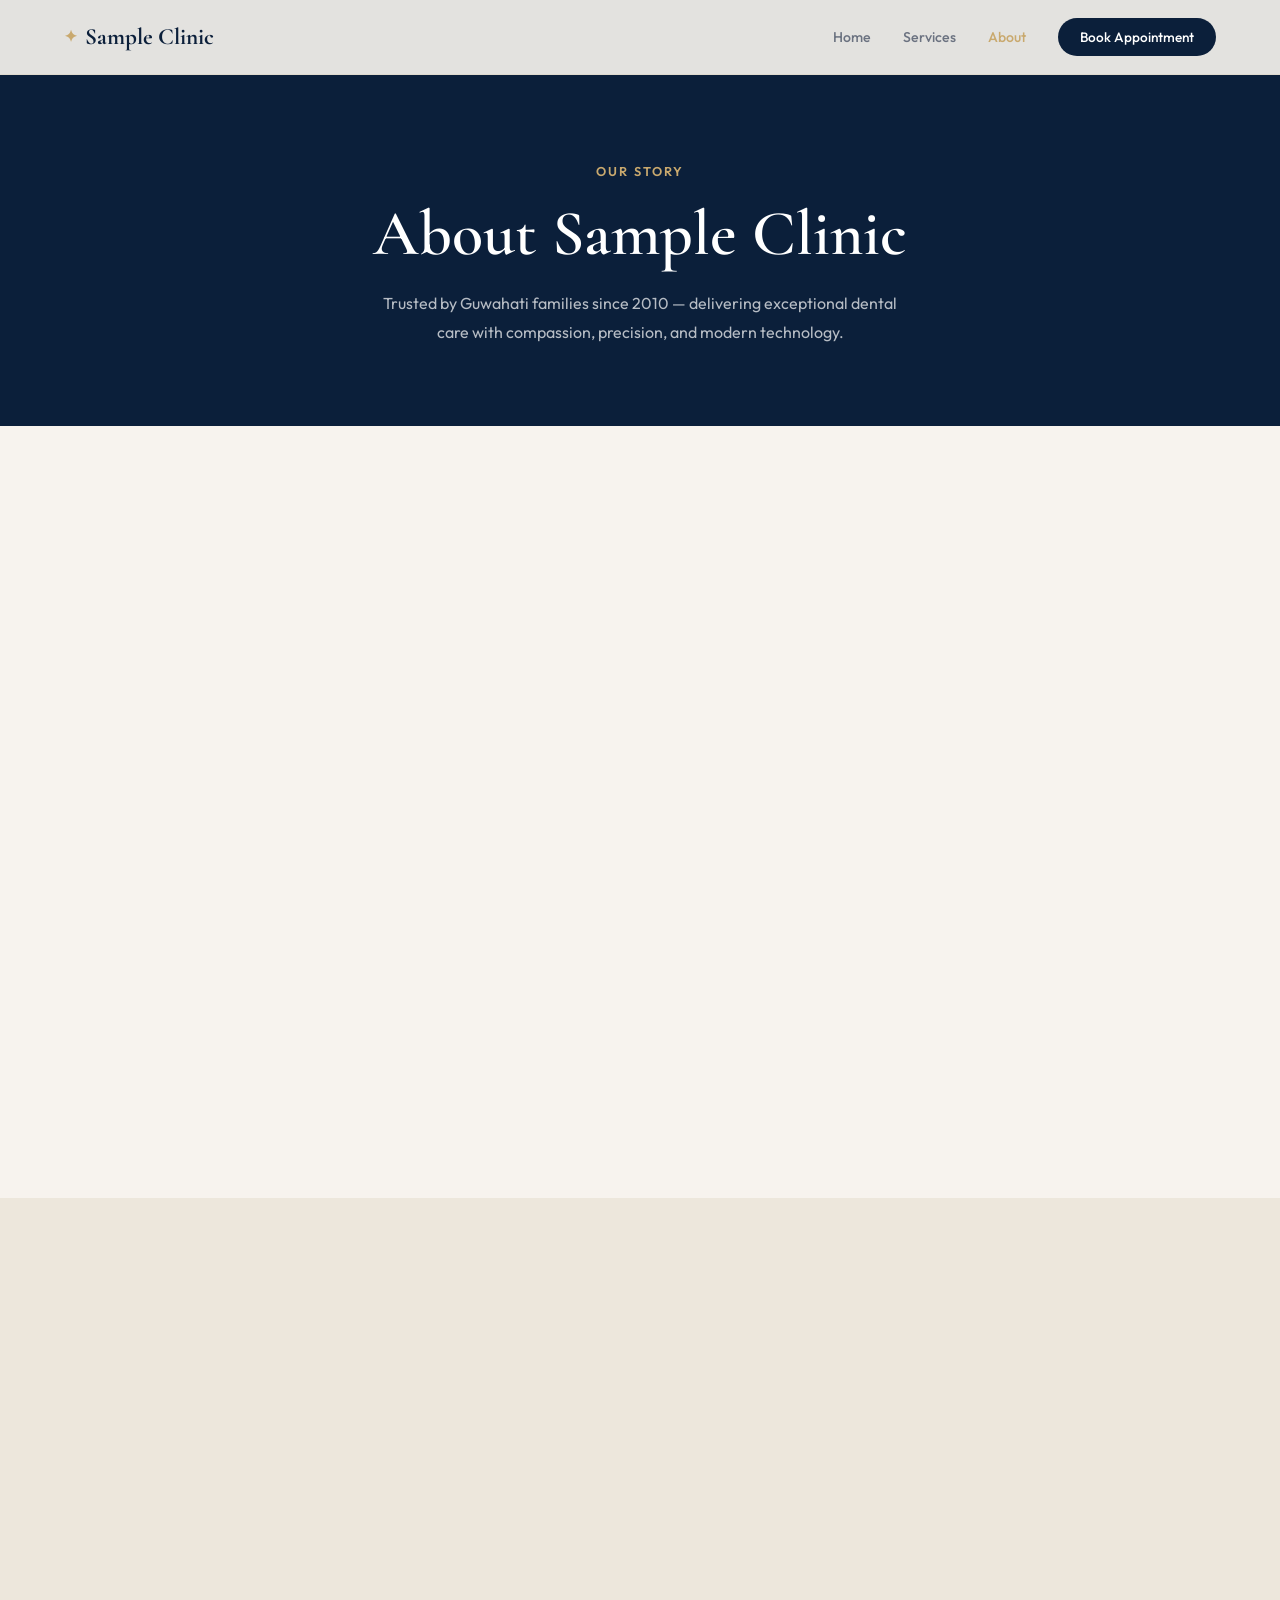
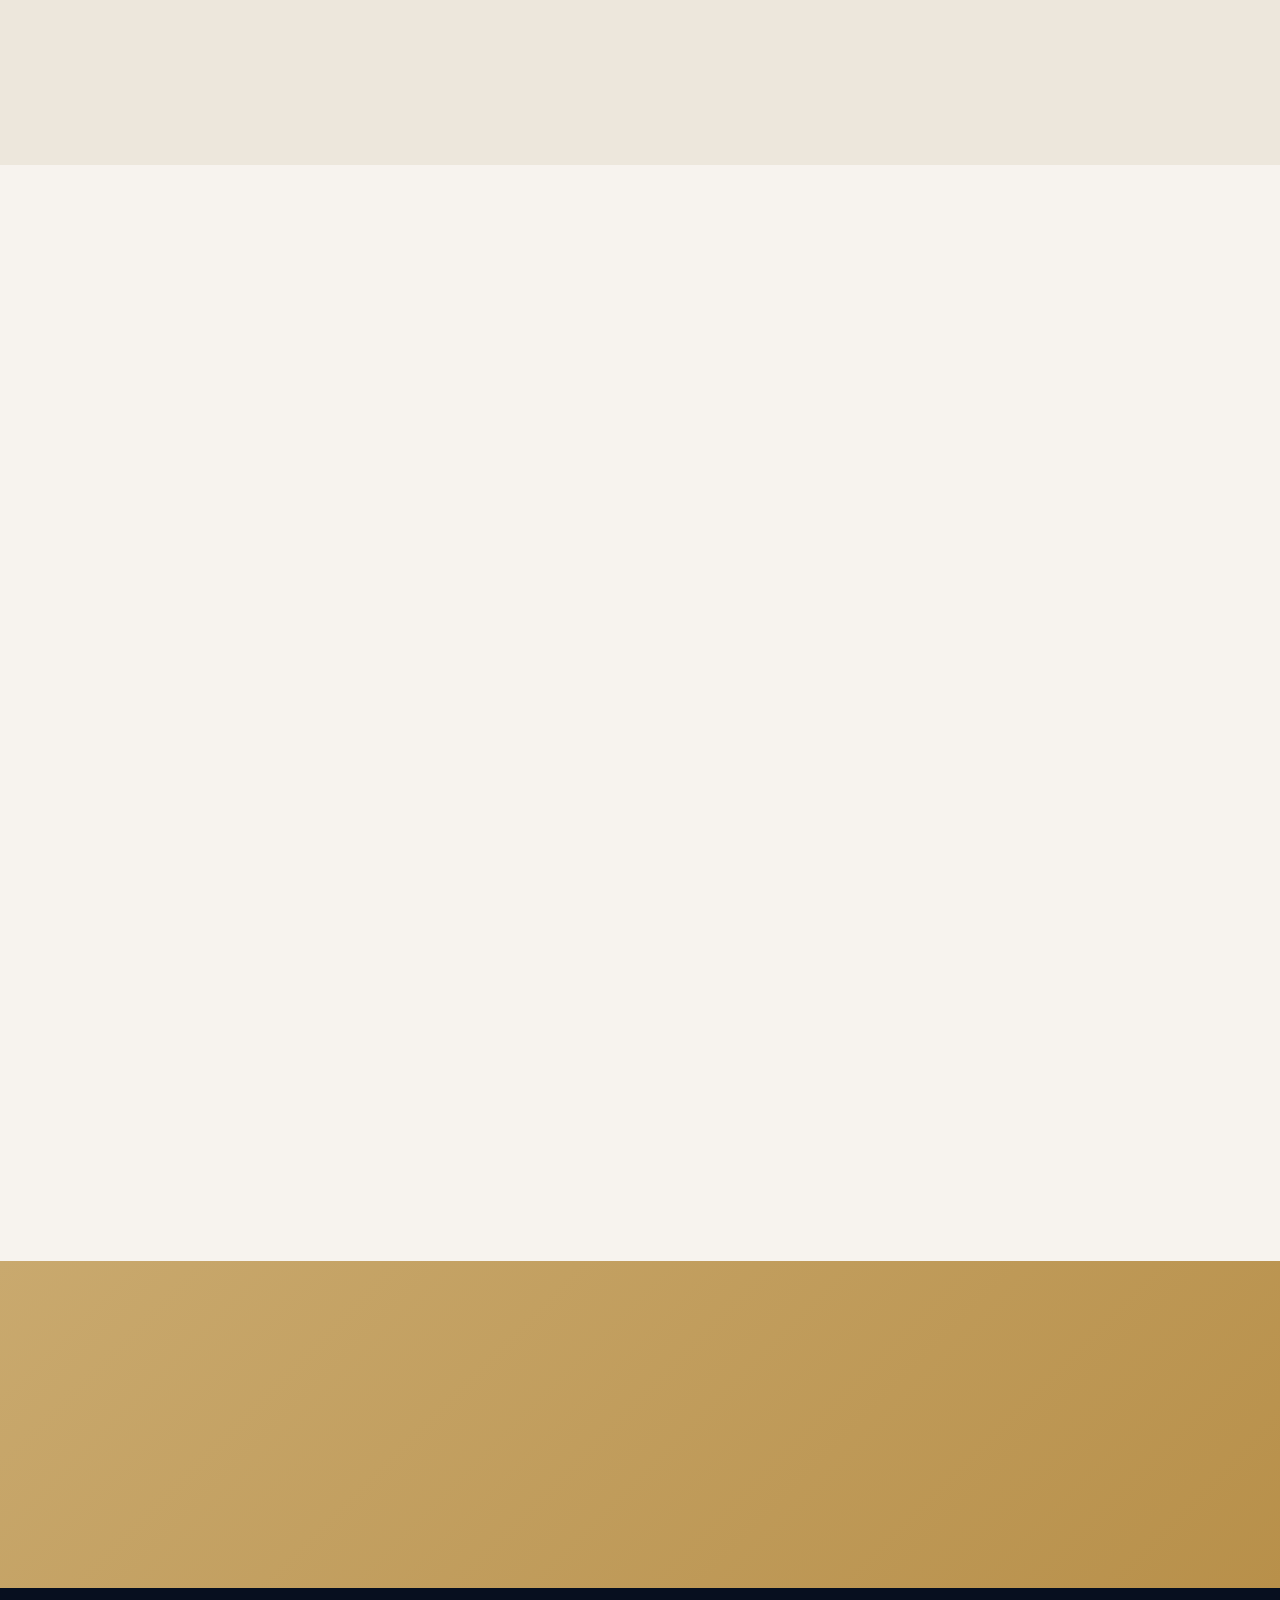
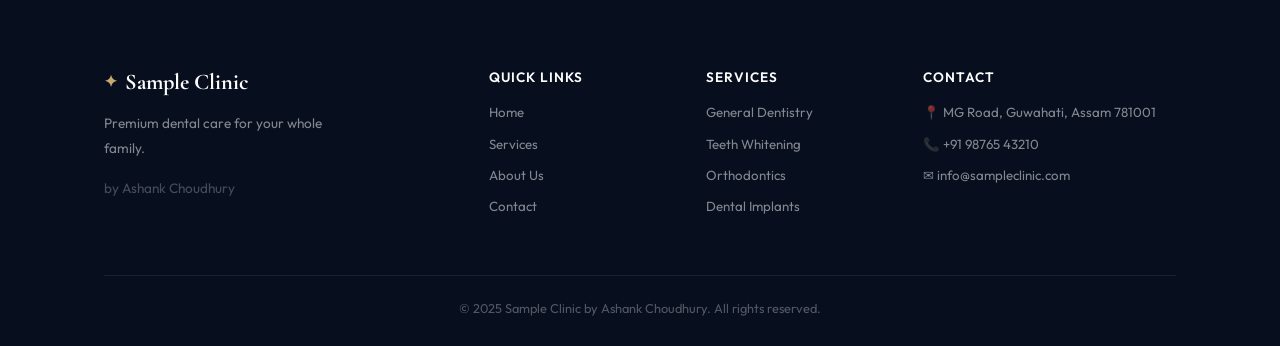
==== about.html @ ee283a8a "Add files via upload" ====
<!DOCTYPE html>
<html lang="en">
<head>
  <meta charset="UTF-8"/>
  <meta name="viewport" content="width=device-width, initial-scale=1.0"/>
  <title>About Us — Sample Clinic</title>
  <meta name="description" content="Learn about Sample Clinic — our story, our doctors, and our commitment to exceptional dental care in Guwahati."/>
  <link rel="preconnect" href="https://fonts.googleapis.com"/>
  <link href="https://fonts.googleapis.com/css2?family=Cormorant+Garamond:wght@400;500;600;700&family=Outfit:wght@300;400;500;600&display=swap" rel="stylesheet"/>
  <link rel="stylesheet" href="style.css"/>
</head>
<body>

  <nav class="nav" id="navbar">
    <a href="index.html" class="nav-logo"><span class="logo-icon">✦</span> Sample Clinic</a>
    <div class="nav-links">
      <a href="index.html">Home</a>
      <a href="services.html">Services</a>
      <a href="about.html" style="color:var(--gold)">About</a>
      <a href="contact.html" class="nav-cta">Book Appointment</a>
    </div>
    <button class="hamburger" onclick="toggleMenu()">☰</button>
  </nav>
  <div class="mobile-menu" id="mobileMenu">
    <a href="index.html">Home</a>
    <a href="services.html">Services</a>
    <a href="about.html">About</a>
    <a href="contact.html">Book Appointment</a>
  </div>

  <section class="page-header">
    <div class="container">
      <span>Our Story</span>
      <h1>About Sample Clinic</h1>
      <p>Trusted by Guwahati families since 2010 — delivering exceptional dental care with compassion, precision, and modern technology.</p>
    </div>
  </section>

  <section class="about-story">
    <div class="container">
      <div class="about-grid">
        <div class="about-text fade-in">
          <h2>A Clinic Built on<br/>Trust & Excellence</h2>
          <p>Sample Clinic was founded in 2010 by Dr. Ashank Choudhury with a clear vision — to bring world-class dental care to Guwahati in an environment that is warm, modern, and completely patient-focused.</p>
          <p>What started as a modest clinic has grown into a multispeciality dental centre with a team of 10+ specialists covering every aspect of oral health. We have treated over 500 patients and counting, from toddlers visiting for their first checkup to seniors getting full smile restorations.</p>
          <p>We believe that dentistry should never be feared. Our team goes above and beyond to ensure every patient feels heard, comfortable, and confident — from the moment they book an appointment to their post-treatment follow-up.</p>
          <a href="contact.html" class="btn-primary" style="margin-top:1.5rem;display:inline-block">Book a Visit</a>
        </div>
        <div class="about-visual fade-in">
          <div class="about-stat"><strong>500+</strong><span>Patients Treated</span></div>
          <div class="about-stat"><strong>15+</strong><span>Years in Practice</span></div>
          <div class="about-stat"><strong>10+</strong><span>Dental Specialists</span></div>
          <div class="about-stat"><strong>4.9★</strong><span>Google Rating</span></div>
        </div>
      </div>
    </div>
  </section>

  <section class="values-section">
    <div class="container">
      <div class="section-header fade-in">
        <span class="section-tag">What We Stand For</span>
        <h2>Our Core Values</h2>
      </div>
      <div class="values-grid">
        <div class="value-card fade-in">
          <span class="value-icon">❤️</span>
          <h3>Compassionate Care</h3>
          <p>Every patient is treated like family. We listen, explain, and care genuinely about your wellbeing.</p>
        </div>
        <div class="value-card fade-in">
          <span class="value-icon">🔬</span>
          <h3>Clinical Excellence</h3>
          <p>Our doctors pursue continuous education to stay at the forefront of modern dental techniques.</p>
        </div>
        <div class="value-card fade-in">
          <span class="value-icon">🛡️</span>
          <h3>Safety First</h3>
          <p>Strict sterilisation protocols and clinically approved materials for every single procedure.</p>
        </div>
        <div class="value-card fade-in">
          <span class="value-icon">💬</span>
          <h3>Transparent Communication</h3>
          <p>No hidden costs. No unnecessary procedures. Complete honesty about your treatment and pricing.</p>
        </div>
      </div>
    </div>
  </section>

  <section class="section">
    <div class="container">
      <div class="section-header fade-in">
        <span class="section-tag">Our Specialists</span>
        <h2>Meet the Doctors</h2>
        <p>A talented team of specialists dedicated to your smile and overall oral health.</p>
      </div>
      <div class="team-grid">
        <div class="team-card fade-in">
          <div class="team-avatar">AC</div>
          <h3>Dr. Ashank Choudhury</h3>
          <span class="team-role">Chief Dentist & Founder</span>
          <p>MDS Orthodontics · BDS Gold Medalist · 15 years of clinical and teaching experience. Trained at AIIMS Delhi.</p>
          <div class="team-tags"><span>Orthodontics</span><span>Cosmetic</span><span>Implants</span></div>
        </div>
        <div class="team-card fade-in">
          <div class="team-avatar">PS</div>
          <h3>Dr. Priya Sharma</h3>
          <span class="team-role">Pediatric Dental Specialist</span>
          <p>MDS Pediatric Dentistry · Child Behavior Management Expert · 10 years experience. Fellow, Indian Acad. of Pediatric Dentistry.</p>
          <div class="team-tags"><span>Pediatric</span><span>Preventive</span></div>
        </div>
        <div class="team-card fade-in">
          <div class="team-avatar">RD</div>
          <h3>Dr. Rahul Das</h3>
          <span class="team-role">Oral & Maxillofacial Surgeon</span>
          <p>MDS Oral Surgery · Implant Specialist · 12 years experience. Fellowship in Advanced Implantology, Bangkok.</p>
          <div class="team-tags"><span>Implants</span><span>Surgery</span></div>
        </div>
        <div class="team-card fade-in">
          <div class="team-avatar">MK</div>
          <h3>Dr. Meera Kalita</h3>
          <span class="team-role">Endodontist</span>
          <p>MDS Endodontics · Root Canal Specialist · 8 years experience. Expert in single-visit painless RCT.</p>
          <div class="team-tags"><span>Root Canal</span><span>Pain-free</span></div>
        </div>
      </div>
    </div>
  </section>

  <section class="cta-banner">
    <div class="container">
      <div class="cta-inner fade-in">
        <h2>Come Visit Our Clinic</h2>
        <p>Experience the Sample Clinic difference. Warm, modern, and completely focused on you.</p>
        <div style="display:flex;gap:1rem;justify-content:center;flex-wrap:wrap;margin-top:2rem">
          <a href="contact.html" class="btn-primary">Book Appointment</a>
          <a href="tel:+919876543210" class="btn-ghost-white">📞 Call Us</a>
        </div>
      </div>
    </div>
  </section>

  <footer class="footer">
    <div class="container">
      <div class="footer-grid">
        <div class="footer-brand">
          <div class="footer-logo"><span class="logo-icon">✦</span> Sample Clinic</div>
          <p>Premium dental care for your whole family.</p>
          <p style="margin-top:1rem;font-size:0.85rem;opacity:0.5">by Ashank Choudhury</p>
        </div>
        <div class="footer-col">
          <h4>Quick Links</h4>
          <a href="index.html">Home</a>
          <a href="services.html">Services</a>
          <a href="about.html">About Us</a>
          <a href="contact.html">Contact</a>
        </div>
        <div class="footer-col">
          <h4>Services</h4>
          <a href="services.html">General Dentistry</a>
          <a href="services.html">Teeth Whitening</a>
          <a href="services.html">Orthodontics</a>
          <a href="services.html">Dental Implants</a>
        </div>
        <div class="footer-col">
          <h4>Contact</h4>
          <a href="#">📍 MG Road, Guwahati, Assam 781001</a>
          <a href="tel:+919876543210">📞 +91 98765 43210</a>
          <a href="mailto:info@sampleclinic.com">✉ info@sampleclinic.com</a>
        </div>
      </div>
      <div class="footer-bottom">
        <p>© 2025 Sample Clinic by Ashank Choudhury. All rights reserved.</p>
      </div>
    </div>
  </footer>

  <script src="main.js"></script>
</body>
</html>
---- style.css ----
/* ============================================
   SAMPLE CLINIC — Premium Dental Website
   Design: Luxury Medical Aesthetic
   Font: Cormorant Garamond + Outfit
============================================ */

:root {
  --navy: #0B1F3A;
  --navy-light: #152d52;
  --cream: #F7F3EE;
  --cream-dark: #EDE7DC;
  --gold: #C9A96E;
  --gold-light: #DFC08A;
  --text: #1a1a2e;
  --text-muted: #6b7280;
  --white: #ffffff;
  --radius: 16px;
  --shadow: 0 8px 40px rgba(11,31,58,0.12);
  --shadow-hover: 0 20px 60px rgba(11,31,58,0.2);
}

*, *::before, *::after { margin: 0; padding: 0; box-sizing: border-box; }

html { scroll-behavior: smooth; }

body {
  font-family: 'Outfit', sans-serif;
  background: var(--cream);
  color: var(--text);
  overflow-x: hidden;
}

h1, h2, h3 {
  font-family: 'Cormorant Garamond', serif;
  font-weight: 600;
  line-height: 1.2;
}

a { text-decoration: none; color: inherit; }

.container { max-width: 1120px; margin: 0 auto; padding: 0 24px; }

/* ── BUTTONS ── */
.btn-primary {
  display: inline-block;
  background: var(--navy);
  color: var(--white);
  padding: 14px 30px;
  border-radius: 50px;
  font-family: 'Outfit', sans-serif;
  font-size: 0.9rem;
  font-weight: 500;
  letter-spacing: 0.3px;
  transition: all 0.3s ease;
  border: 2px solid var(--navy);
}
.btn-primary:hover {
  background: var(--gold);
  border-color: var(--gold);
  color: var(--navy);
  transform: translateY(-2px);
  box-shadow: 0 8px 24px rgba(201,169,110,0.4);
}

.btn-ghost {
  display: inline-block;
  background: transparent;
  color: var(--navy);
  padding: 14px 30px;
  border-radius: 50px;
  font-size: 0.9rem;
  font-weight: 500;
  border: 2px solid var(--navy);
  transition: all 0.3s ease;
}
.btn-ghost:hover {
  background: var(--navy);
  color: var(--white);
}

.btn-ghost-white {
  display: inline-block;
  background: transparent;
  color: var(--white);
  padding: 14px 30px;
  border-radius: 50px;
  font-size: 0.9rem;
  font-weight: 500;
  border: 2px solid rgba(255,255,255,0.5);
  transition: all 0.3s ease;
}
.btn-ghost-white:hover {
  background: rgba(255,255,255,0.15);
  border-color: var(--white);
}

/* ── NAVBAR ── */
.nav {
  position: fixed; top: 0; left: 0; right: 0; z-index: 1000;
  display: flex; align-items: center; justify-content: space-between;
  padding: 18px 5%;
  background: rgba(247,243,238,0.92);
  backdrop-filter: blur(16px);
  border-bottom: 1px solid rgba(201,169,110,0.15);
  transition: all 0.3s ease;
}
.nav.scrolled {
  padding: 14px 5%;
  box-shadow: 0 4px 30px rgba(11,31,58,0.1);
}
.nav-logo {
  font-family: 'Cormorant Garamond', serif;
  font-size: 1.45rem;
  font-weight: 700;
  color: var(--navy);
  display: flex; align-items: center; gap: 8px;
}
.logo-icon { color: var(--gold); font-size: 1rem; }
.nav-links { display: flex; align-items: center; gap: 32px; }
.nav-links a {
  font-size: 0.88rem; font-weight: 500; color: var(--text-muted);
  transition: color 0.2s;
}
.nav-links a:hover { color: var(--navy); }
.nav-cta {
  background: var(--navy) !important;
  color: var(--white) !important;
  padding: 10px 22px;
  border-radius: 50px;
  font-size: 0.85rem !important;
  font-weight: 500;
  transition: all 0.3s ease !important;
}
.nav-cta:hover {
  background: var(--gold) !important;
  color: var(--navy) !important;
  transform: translateY(-1px);
}
.hamburger {
  display: none; background: none; border: none;
  font-size: 1.4rem; cursor: pointer; color: var(--navy);
}
.mobile-menu {
  display: none; flex-direction: column;
  position: fixed; top: 70px; left: 0; right: 0;
  background: var(--cream); z-index: 999;
  padding: 1.5rem 2rem;
  border-bottom: 1px solid var(--cream-dark);
  box-shadow: 0 8px 20px rgba(0,0,0,0.1);
}
.mobile-menu a {
  padding: 12px 0;
  font-size: 1rem; font-weight: 500;
  border-bottom: 1px solid var(--cream-dark);
  color: var(--navy);
}

/* ── HERO ── */
.hero {
  min-height: 100vh;
  display: grid; grid-template-columns: 1fr 1fr;
  align-items: center; gap: 3rem;
  padding: 120px 5% 80px;
  background: var(--cream);
  position: relative; overflow: hidden;
}
.hero::before {
  content: '';
  position: absolute; top: -200px; right: -200px;
  width: 700px; height: 700px;
  background: radial-gradient(circle, rgba(201,169,110,0.12) 0%, transparent 70%);
  pointer-events: none;
}
.hero-tag {
  display: inline-flex; align-items: center; gap: 6px;
  font-size: 0.8rem; font-weight: 600; letter-spacing: 1.5px;
  text-transform: uppercase; color: var(--gold);
  background: rgba(201,169,110,0.12);
  padding: 6px 14px; border-radius: 20px;
  margin-bottom: 1.5rem;
}
.hero h1 {
  font-size: clamp(3rem, 5.5vw, 5rem);
  color: var(--navy); margin-bottom: 1.5rem;
  line-height: 1.1;
}
.hero h1 em { font-style: italic; color: var(--gold); }
.hero p {
  font-size: 1.05rem; color: var(--text-muted);
  line-height: 1.8; max-width: 480px; margin-bottom: 2.5rem;
}
.hero-btns { display: flex; gap: 1rem; flex-wrap: wrap; margin-bottom: 3rem; }
.hero-stats { display: flex; align-items: center; gap: 2rem; }
.stat strong { display: block; font-family: 'Cormorant Garamond', serif; font-size: 1.8rem; color: var(--navy); font-weight: 700; }
.stat span { font-size: 0.78rem; color: var(--text-muted); font-weight: 400; }
.stat-divider { width: 1px; height: 36px; background: var(--cream-dark); }
.hero-visual {
  position: relative; height: 520px;
  display: flex; align-items: center; justify-content: center;
}
.hero-blob {
  width: 420px; height: 420px;
  background: linear-gradient(135deg, var(--navy) 0%, var(--navy-light) 100%);
  border-radius: 60% 40% 70% 30% / 40% 60% 30% 70%;
  animation: blobMove 8s ease-in-out infinite;
}
@keyframes blobMove {
  0%, 100% { border-radius: 60% 40% 70% 30% / 40% 60% 30% 70%; }
  50% { border-radius: 30% 70% 40% 60% / 60% 30% 70% 40%; }
}
.hero-card {
  position: absolute; background: var(--white);
  padding: 16px 20px; border-radius: 14px;
  box-shadow: var(--shadow);
  display: flex; align-items: center; gap: 12px;
  animation: float 3s ease-in-out infinite;
}
.hero-card p { font-size: 0.88rem; font-weight: 600; color: var(--navy); }
.hero-card small { font-size: 0.75rem; color: var(--text-muted); display: block; }
.hero-card-1 { top: 60px; left: -20px; animation-delay: 0s; }
.hero-card-2 { bottom: 100px; left: 10px; animation-delay: 1s; }
.hero-card-3 { top: 40%; right: -10px; animation-delay: 2s; }
.card-icon { font-size: 1.5rem; }
@keyframes float {
  0%, 100% { transform: translateY(0); }
  50% { transform: translateY(-8px); }
}

/* ── MARQUEE ── */
.marquee-strip {
  background: var(--navy); color: var(--white);
  padding: 16px 0; overflow: hidden;
}
.marquee-inner {
  display: flex; gap: 40px; width: max-content;
  animation: marquee 20s linear infinite;
  font-size: 0.85rem; font-weight: 400; letter-spacing: 0.5px;
}
.marquee-inner span:not([style]) { white-space: nowrap; }
.marquee-inner span[style] { color: var(--gold); }
@keyframes marquee { from { transform: translateX(0); } to { transform: translateX(-50%); } }

/* ── SECTION COMMONS ── */
.section { padding: 100px 0; }
.section-header { text-align: center; margin-bottom: 60px; }
.section-tag {
  display: inline-block;
  font-size: 0.75rem; font-weight: 600; letter-spacing: 2px;
  text-transform: uppercase; color: var(--gold);
  background: rgba(201,169,110,0.12);
  padding: 6px 14px; border-radius: 20px;
  margin-bottom: 1rem;
}
.section-header h2 { font-size: clamp(2rem, 3.5vw, 3rem); color: var(--navy); margin-bottom: 1rem; }
.section-header p { color: var(--text-muted); font-size: 1rem; max-width: 500px; margin: 0 auto; line-height: 1.7; }

/* ── SERVICES ── */
.services-grid {
  display: grid; grid-template-columns: repeat(auto-fit, minmax(300px, 1fr));
  gap: 24px;
}
.service-card {
  background: var(--white); border-radius: var(--radius);
  padding: 32px; position: relative; overflow: hidden;
  border: 1px solid rgba(201,169,110,0.15);
  transition: all 0.35s ease;
}
.service-card:hover {
  transform: translateY(-6px);
  box-shadow: var(--shadow-hover);
  border-color: var(--gold);
}
.service-num {
  font-family: 'Cormorant Garamond', serif;
  font-size: 3.5rem; font-weight: 700;
  color: rgba(11,31,58,0.06); position: absolute; top: 16px; right: 20px;
  line-height: 1;
}
.service-icon { font-size: 2rem; margin-bottom: 14px; }
.service-card h3 {
  font-family: 'Cormorant Garamond', serif;
  font-size: 1.4rem; color: var(--navy); margin-bottom: 10px;
}
.service-card p { color: var(--text-muted); font-size: 0.9rem; line-height: 1.75; margin-bottom: 16px; }
.service-link { font-size: 0.85rem; font-weight: 600; color: var(--gold); transition: gap 0.2s; }
.service-link:hover { color: var(--navy); }
.services-cta { text-align: center; margin-top: 48px; }

/* ── WHY US ── */
.why-section { background: var(--navy); padding: 100px 0; }
.why-grid { display: grid; grid-template-columns: 1fr 1fr; gap: 80px; align-items: center; }
.why-text .section-tag { background: rgba(201,169,110,0.2); color: var(--gold); }
.why-text h2 { color: var(--white); margin: 1rem 0; font-size: clamp(2rem, 3.5vw, 3rem); }
.why-text p { color: rgba(255,255,255,0.7); line-height: 1.8; font-size: 0.95rem; }
.why-list { list-style: none; margin-top: 1.5rem; display: flex; flex-direction: column; gap: 12px; }
.why-list li { color: rgba(255,255,255,0.85); font-size: 0.9rem; display: flex; align-items: center; gap: 10px; }
.why-list li span { color: var(--gold); font-size: 0.7rem; }
.why-cards { display: grid; grid-template-columns: 1fr 1fr; gap: 16px; }
.why-card {
  background: rgba(255,255,255,0.06); border-radius: var(--radius);
  padding: 28px; border: 1px solid rgba(255,255,255,0.1);
}
.why-card-accent { background: rgba(201,169,110,0.15); border-color: rgba(201,169,110,0.3); }
.why-card strong {
  display: block; font-family: 'Cormorant Garamond', serif;
  font-size: 2.5rem; color: var(--gold); margin-bottom: 6px;
}
.why-card p { color: rgba(255,255,255,0.7); font-size: 0.85rem; line-height: 1.6; }

/* ── TEAM ── */
.team-grid { display: grid; grid-template-columns: repeat(auto-fit, minmax(280px, 1fr)); gap: 24px; }
.team-card {
  background: var(--white); border-radius: var(--radius);
  padding: 36px 28px; text-align: center;
  border: 1px solid rgba(201,169,110,0.15);
  transition: all 0.3s ease;
}
.team-card:hover { transform: translateY(-4px); box-shadow: var(--shadow); border-color: var(--gold); }
.team-avatar {
  width: 72px; height: 72px; border-radius: 50%;
  background: linear-gradient(135deg, var(--navy), var(--navy-light));
  color: var(--white); font-size: 1.2rem; font-weight: 700;
  display: flex; align-items: center; justify-content: center;
  margin: 0 auto 16px;
}
.team-card h3 { font-size: 1.25rem; color: var(--navy); margin-bottom: 4px; }
.team-role { font-size: 0.8rem; color: var(--gold); font-weight: 600; text-transform: uppercase; letter-spacing: 0.8px; display: block; margin-bottom: 10px; }
.team-card p { font-size: 0.85rem; color: var(--text-muted); line-height: 1.7; margin-bottom: 14px; }
.team-tags { display: flex; gap: 6px; justify-content: center; flex-wrap: wrap; }
.team-tags span {
  font-size: 0.75rem; padding: 4px 12px; border-radius: 20px;
  background: rgba(201,169,110,0.12); color: var(--gold); font-weight: 500;
}

/* ── TESTIMONIALS ── */
.testi-section { background: var(--navy); padding: 100px 0; }
.testi-grid { display: grid; grid-template-columns: repeat(auto-fit, minmax(280px, 1fr)); gap: 24px; }
.testi-card {
  background: rgba(255,255,255,0.07); border-radius: var(--radius);
  padding: 32px; border: 1px solid rgba(255,255,255,0.1);
  transition: all 0.3s ease;
}
.testi-card:hover { background: rgba(255,255,255,0.1); transform: translateY(-4px); }
.stars { color: var(--gold); font-size: 1rem; margin-bottom: 16px; letter-spacing: 2px; }
.testi-card p { color: rgba(255,255,255,0.8); font-size: 0.9rem; line-height: 1.8; margin-bottom: 20px; font-style: italic; }
.testi-author { display: flex; align-items: center; gap: 12px; }
.testi-avatar {
  width: 40px; height: 40px; border-radius: 50%;
  background: rgba(201,169,110,0.3); color: var(--gold);
  font-size: 0.8rem; font-weight: 700;
  display: flex; align-items: center; justify-content: center;
}
.testi-author strong { display: block; color: var(--white); font-size: 0.9rem; }
.testi-author small { color: rgba(255,255,255,0.5); font-size: 0.78rem; }

/* ── FAQ ── */
.faq-list { max-width: 720px; margin: 0 auto; display: flex; flex-direction: column; gap: 12px; }
.faq-item { border-radius: 12px; overflow: hidden; border: 1px solid rgba(201,169,110,0.2); }
.faq-q {
  width: 100%; background: var(--white); padding: 20px 24px;
  font-family: 'Outfit', sans-serif; font-size: 0.95rem; font-weight: 500;
  color: var(--navy); text-align: left; cursor: pointer; border: none;
  display: flex; justify-content: space-between; align-items: center;
  transition: background 0.2s;
}
.faq-q:hover { background: #fdfaf6; }
.faq-q.open { background: var(--navy); color: var(--white); }
.faq-arrow { font-size: 1.2rem; font-weight: 300; transition: transform 0.3s; }
.faq-q.open .faq-arrow { transform: rotate(45deg); }
.faq-a {
  background: #fdfaf6; padding: 0 24px;
  max-height: 0; overflow: hidden; transition: all 0.35s ease;
  font-size: 0.88rem; color: var(--text-muted); line-height: 1.8;
}
.faq-a.open { max-height: 200px; padding: 18px 24px; }

/* ── CTA BANNER ── */
.cta-banner {
  background: linear-gradient(135deg, var(--gold) 0%, #b8904a 100%);
  padding: 80px 0;
}
.cta-inner { text-align: center; }
.cta-inner h2 { font-size: clamp(2rem, 3.5vw, 2.8rem); color: var(--navy); margin-bottom: 0.75rem; }
.cta-inner p { color: rgba(11,31,58,0.7); font-size: 1rem; }

/* ── FOOTER ── */
.footer { background: #070f1f; padding: 80px 0 30px; }
.footer-grid { display: grid; grid-template-columns: 2fr 1fr 1fr 1.5fr; gap: 48px; margin-bottom: 48px; }
.footer-logo {
  font-family: 'Cormorant Garamond', serif;
  font-size: 1.4rem; font-weight: 700; color: var(--white);
  display: flex; align-items: center; gap: 8px; margin-bottom: 16px;
}
.footer-brand p { color: rgba(255,255,255,0.5); font-size: 0.85rem; line-height: 1.8; max-width: 260px; }
.footer-col h4 { color: var(--white); font-size: 0.85rem; font-weight: 600; margin-bottom: 16px; letter-spacing: 1px; text-transform: uppercase; }
.footer-col a { display: block; color: rgba(255,255,255,0.5); font-size: 0.83rem; margin-bottom: 10px; transition: color 0.2s; line-height: 1.6; }
.footer-col a:hover { color: var(--gold); }
.footer-bottom {
  border-top: 1px solid rgba(255,255,255,0.08);
  padding-top: 24px; text-align: center;
  color: rgba(255,255,255,0.3); font-size: 0.8rem;
}

/* ── PAGE HEADER (inner pages) ── */
.page-header {
  background: var(--navy); padding: 160px 0 80px;
  text-align: center;
}
.page-header span { color: var(--gold); font-size: 0.8rem; letter-spacing: 2px; text-transform: uppercase; font-weight: 600; }
.page-header h1 { color: var(--white); font-size: clamp(2.5rem, 5vw, 4rem); margin: 1rem 0; }
.page-header p { color: rgba(255,255,255,0.7); max-width: 540px; margin: 0 auto; font-size: 1rem; line-height: 1.8; }

/* ── CONTACT FORM ── */
.contact-section { padding: 100px 0; background: var(--cream); }
.contact-grid { display: grid; grid-template-columns: 1fr 1.2fr; gap: 60px; align-items: start; }
.contact-info h2 { font-size: 2.5rem; color: var(--navy); margin-bottom: 1rem; }
.contact-info p { color: var(--text-muted); line-height: 1.8; margin-bottom: 2rem; }
.contact-detail { display: flex; align-items: flex-start; gap: 14px; margin-bottom: 20px; }
.contact-icon { font-size: 1.2rem; margin-top: 2px; }
.contact-detail h4 { font-size: 0.85rem; font-weight: 600; color: var(--navy); margin-bottom: 2px; }
.contact-detail p { color: var(--text-muted); font-size: 0.85rem; margin: 0; }
.form-card {
  background: var(--white); border-radius: 20px;
  padding: 40px; box-shadow: var(--shadow);
  border: 1px solid rgba(201,169,110,0.15);
}
.form-card h3 { font-size: 1.8rem; color: var(--navy); margin-bottom: 6px; }
.form-card > p { color: var(--text-muted); font-size: 0.88rem; margin-bottom: 28px; }
.form-row { display: grid; grid-template-columns: 1fr 1fr; gap: 16px; }
.form-group { margin-bottom: 16px; }
.form-group label { display: block; font-size: 0.8rem; font-weight: 600; color: var(--navy); margin-bottom: 6px; letter-spacing: 0.3px; }
.form-group input, .form-group select, .form-group textarea {
  width: 100%; padding: 12px 16px;
  border: 1.5px solid #e5e5e5; border-radius: 10px;
  font-family: 'Outfit', sans-serif; font-size: 0.9rem;
  color: var(--text); background: var(--cream);
  transition: border-color 0.2s;
  -webkit-appearance: none;
}
.form-group input:focus, .form-group select:focus, .form-group textarea:focus {
  outline: none; border-color: var(--gold);
  background: var(--white);
}
.form-group textarea { height: 110px; resize: vertical; }
.form-submit {
  width: 100%; padding: 15px;
  background: var(--navy); color: var(--white);
  border: none; border-radius: 50px; cursor: pointer;
  font-family: 'Outfit', sans-serif; font-size: 0.95rem; font-weight: 600;
  transition: all 0.3s ease; margin-top: 8px;
}
.form-submit:hover { background: var(--gold); color: var(--navy); transform: translateY(-2px); }

/* ── SERVICES PAGE ── */
.services-page { padding: 80px 0; }
.services-page-grid { display: grid; grid-template-columns: repeat(auto-fit, minmax(320px, 1fr)); gap: 28px; }
.service-page-card {
  background: var(--white); border-radius: var(--radius);
  padding: 36px; border: 1px solid rgba(201,169,110,0.15);
  transition: all 0.3s ease;
}
.service-page-card:hover { transform: translateY(-4px); box-shadow: var(--shadow); border-color: var(--gold); }
.service-page-icon { font-size: 2.5rem; margin-bottom: 16px; display: block; }
.service-page-card h3 { font-size: 1.5rem; color: var(--navy); margin-bottom: 12px; }
.service-page-card p { color: var(--text-muted); font-size: 0.88rem; line-height: 1.8; margin-bottom: 16px; }
.service-page-card ul { list-style: none; display: flex; flex-direction: column; gap: 6px; }
.service-page-card ul li { font-size: 0.83rem; color: var(--text-muted); display: flex; align-items: center; gap: 8px; }
.service-page-card ul li::before { content: '✦'; color: var(--gold); font-size: 0.6rem; }

/* ── ABOUT PAGE ── */
.about-story { padding: 100px 0; }
.about-grid { display: grid; grid-template-columns: 1fr 1fr; gap: 80px; align-items: center; }
.about-text h2 { font-size: 2.8rem; color: var(--navy); margin-bottom: 1.5rem; }
.about-text p { color: var(--text-muted); line-height: 1.9; font-size: 0.95rem; margin-bottom: 1rem; }
.about-visual {
  background: linear-gradient(135deg, var(--navy), var(--navy-light));
  border-radius: 24px; padding: 48px;
  display: grid; grid-template-columns: 1fr 1fr; gap: 20px;
}
.about-stat { text-align: center; }
.about-stat strong { display: block; font-family: 'Cormorant Garamond', serif; font-size: 2.8rem; color: var(--gold); }
.about-stat span { font-size: 0.8rem; color: rgba(255,255,255,0.6); }
.values-section { padding: 80px 0; background: var(--cream-dark); }
.values-grid { display: grid; grid-template-columns: repeat(auto-fit, minmax(220px, 1fr)); gap: 20px; }
.value-card {
  background: var(--white); border-radius: var(--radius);
  padding: 28px; text-align: center;
  border: 1px solid rgba(201,169,110,0.15);
  transition: all 0.3s;
}
.value-card:hover { transform: translateY(-4px); box-shadow: var(--shadow); }
.value-icon { font-size: 2rem; margin-bottom: 12px; display: block; }
.value-card h3 { font-size: 1.1rem; color: var(--navy); margin-bottom: 8px; }
.value-card p { font-size: 0.83rem; color: var(--text-muted); line-height: 1.7; }

/* ── ANIMATIONS ── */
.fade-in { opacity: 0; transform: translateY(24px); transition: opacity 0.6s ease, transform 0.6s ease; }
.fade-in.visible { opacity: 1; transform: translateY(0); }

/* ── RESPONSIVE ── */
@media (max-width: 900px) {
  .hero { grid-template-columns: 1fr; min-height: auto; padding: 100px 5% 60px; }
  .hero-visual { display: none; }
  .why-grid { grid-template-columns: 1fr; gap: 40px; }
  .contact-grid { grid-template-columns: 1fr; }
  .about-grid { grid-template-columns: 1fr; gap: 40px; }
  .footer-grid { grid-template-columns: 1fr 1fr; }
}
@media (max-width: 640px) {
  .nav-links { display: none; }
  .hamburger { display: block; }
  .hero-stats { flex-direction: column; align-items: flex-start; gap: 1rem; }
  .stat-divider { width: 36px; height: 1px; }
  .form-row { grid-template-columns: 1fr; }
  .footer-grid { grid-template-columns: 1fr; }
  .why-cards { grid-template-columns: 1fr 1fr; }
}
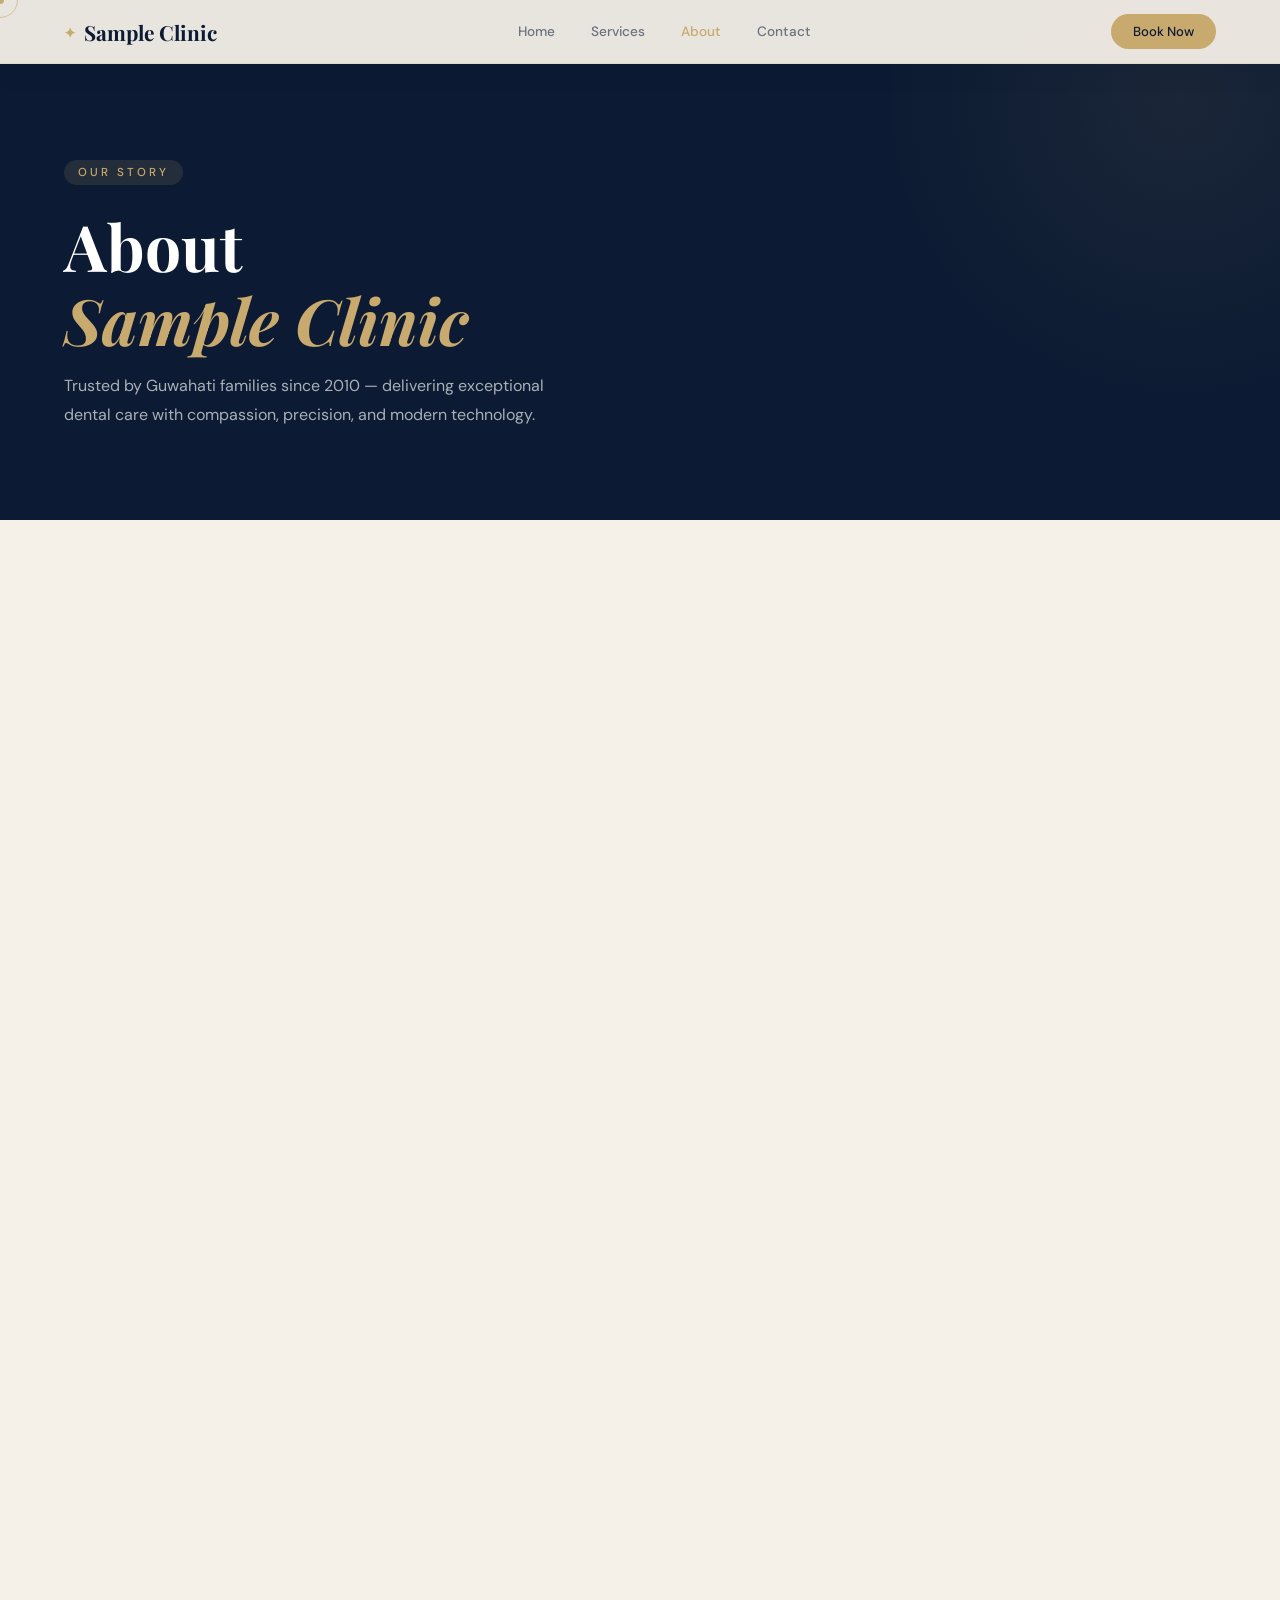
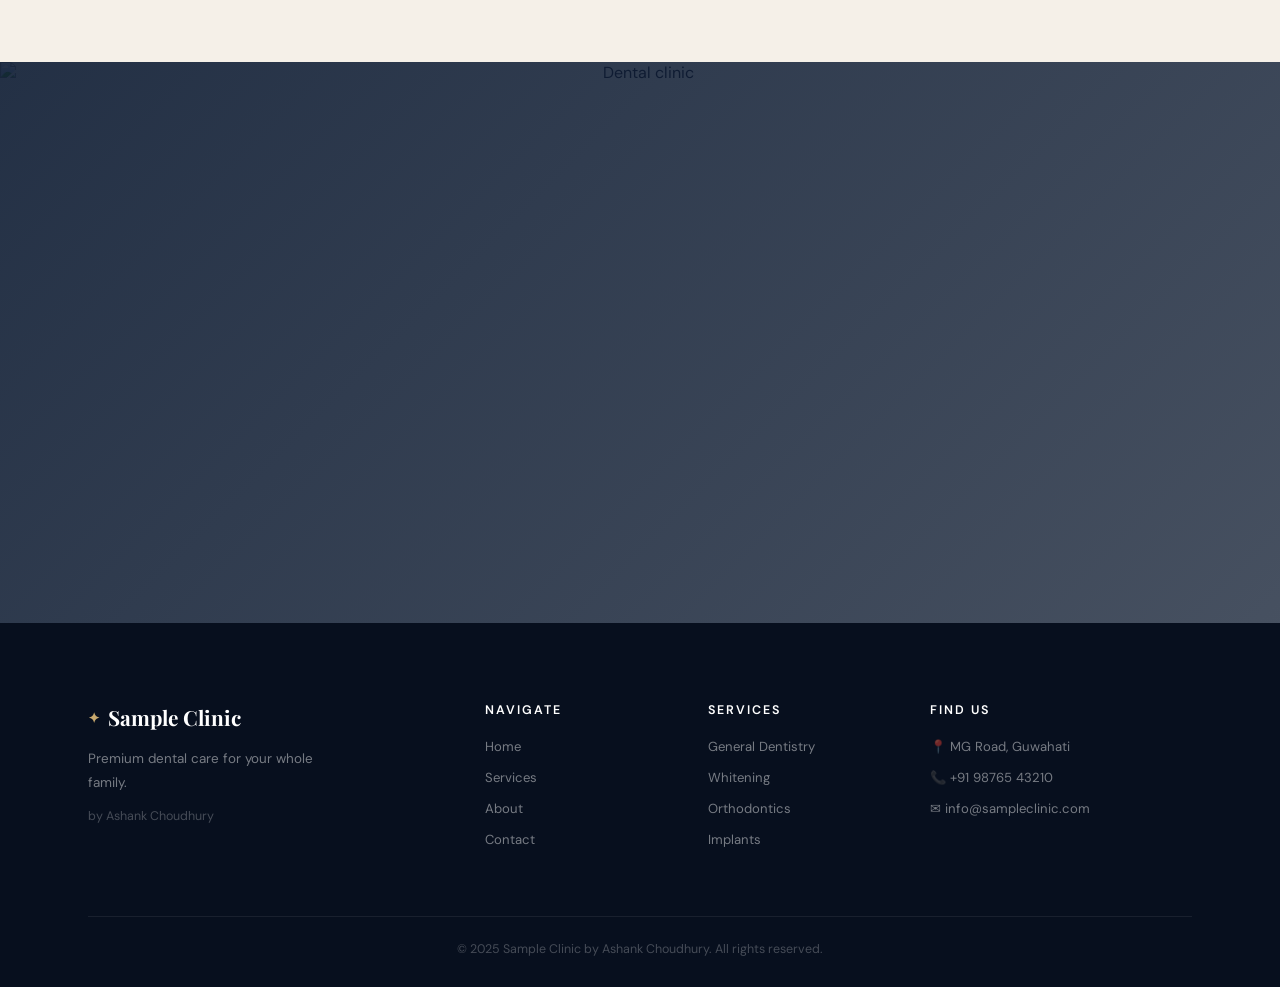
==== commit 8fda62c2: "Add files via upload" ====
--- a/about.html
+++ b/about.html
@@ -4,177 +4,175 @@
   <meta charset="UTF-8"/>
   <meta name="viewport" content="width=device-width, initial-scale=1.0"/>
   <title>About Us — Sample Clinic</title>
-  <meta name="description" content="Learn about Sample Clinic — our story, our doctors, and our commitment to exceptional dental care in Guwahati."/>
   <link rel="preconnect" href="https://fonts.googleapis.com"/>
-  <link href="https://fonts.googleapis.com/css2?family=Cormorant+Garamond:wght@400;500;600;700&family=Outfit:wght@300;400;500;600&display=swap" rel="stylesheet"/>
+  <link href="https://fonts.googleapis.com/css2?family=Playfair+Display:ital,wght@0,400;0,700;0,900;1,400&family=DM+Sans:wght@300;400;500&display=swap" rel="stylesheet"/>
   <link rel="stylesheet" href="style.css"/>
 </head>
 <body>
+<div class="cursor" id="cursor"></div>
+<div class="cursor-follower" id="cursorFollower"></div>
 
-  <nav class="nav" id="navbar">
-    <a href="index.html" class="nav-logo"><span class="logo-icon">✦</span> Sample Clinic</a>
-    <div class="nav-links">
-      <a href="index.html">Home</a>
-      <a href="services.html">Services</a>
-      <a href="about.html" style="color:var(--gold)">About</a>
-      <a href="contact.html" class="nav-cta">Book Appointment</a>
-    </div>
-    <button class="hamburger" onclick="toggleMenu()">☰</button>
-  </nav>
-  <div class="mobile-menu" id="mobileMenu">
-    <a href="index.html">Home</a>
-    <a href="services.html">Services</a>
-    <a href="about.html">About</a>
-    <a href="contact.html">Book Appointment</a>
+<nav class="nav scrolled" id="nav">
+  <a href="index.html" class="nav-logo"><span class="logo-mark">✦</span><span class="logo-text">Sample Clinic</span></a>
+  <div class="nav-center">
+    <a href="index.html" class="nav-link">Home</a>
+    <a href="services.html" class="nav-link">Services</a>
+    <a href="about.html" class="nav-link" style="color:var(--gold)">About</a>
+    <a href="contact.html" class="nav-link">Contact</a>
   </div>
+  <div class="nav-right"><a href="contact.html" class="nav-book">Book Now</a></div>
+  <button class="nav-hamburger" id="hamburger" onclick="toggleNav()"><span></span><span></span><span></span></button>
+</nav>
+<div class="mobile-nav" id="mobileNav">
+  <a href="index.html">Home</a><a href="services.html">Services</a><a href="about.html">About</a><a href="contact.html">Book Appointment</a>
+</div>
 
-  <section class="page-header">
-    <div class="container">
-      <span>Our Story</span>
-      <h1>About Sample Clinic</h1>
-      <p>Trusted by Guwahati families since 2010 — delivering exceptional dental care with compassion, precision, and modern technology.</p>
-    </div>
-  </section>
+<section class="page-header">
+  <div class="page-header-inner">
+    <span class="eyebrow">Our Story</span>
+    <h1>About<br/><em>Sample Clinic</em></h1>
+    <p>Trusted by Guwahati families since 2010 — delivering exceptional dental care with compassion, precision, and modern technology.</p>
+  </div>
+</section>
 
-  <section class="about-story">
-    <div class="container">
-      <div class="about-grid">
-        <div class="about-text fade-in">
-          <h2>A Clinic Built on<br/>Trust & Excellence</h2>
-          <p>Sample Clinic was founded in 2010 by Dr. Ashank Choudhury with a clear vision — to bring world-class dental care to Guwahati in an environment that is warm, modern, and completely patient-focused.</p>
-          <p>What started as a modest clinic has grown into a multispeciality dental centre with a team of 10+ specialists covering every aspect of oral health. We have treated over 500 patients and counting, from toddlers visiting for their first checkup to seniors getting full smile restorations.</p>
-          <p>We believe that dentistry should never be feared. Our team goes above and beyond to ensure every patient feels heard, comfortable, and confident — from the moment they book an appointment to their post-treatment follow-up.</p>
-          <a href="contact.html" class="btn-primary" style="margin-top:1.5rem;display:inline-block">Book a Visit</a>
-        </div>
-        <div class="about-visual fade-in">
-          <div class="about-stat"><strong>500+</strong><span>Patients Treated</span></div>
-          <div class="about-stat"><strong>15+</strong><span>Years in Practice</span></div>
-          <div class="about-stat"><strong>10+</strong><span>Dental Specialists</span></div>
-          <div class="about-stat"><strong>4.9★</strong><span>Google Rating</span></div>
+<section class="about-sec">
+  <div class="container">
+    <div class="about-story-grid">
+      <div class="about-story-img reveal-left">
+        <img src="https://images.unsplash.com/photo-1629909613654-28e377c37b09?w=800&q=80" alt="Sample Clinic interior"/>
+      </div>
+      <div class="about-story-text reveal-right">
+        <span class="eyebrow">Founded 2010</span>
+        <h2>A Clinic Built on<br/><em>Trust & Excellence</em></h2>
+        <p>Sample Clinic was founded by Dr. Ashank Choudhury with a clear vision — to bring world-class dental care to Guwahati in an environment that is warm, modern, and completely patient-focused.</p>
+        <p>What started as a modest practice has grown into a full multispeciality dental centre with 10+ specialists covering every aspect of oral health — from a child's first visit to complex full-mouth restorations.</p>
+        <p>We believe dentistry should never be feared. Our team goes above and beyond so every patient feels heard, comfortable, and confident at every single visit.</p>
+        <div class="about-nums">
+          <div class="about-num"><strong>500+</strong><span>Patients Treated</span></div>
+          <div class="about-num"><strong>15+</strong><span>Years Experience</span></div>
+          <div class="about-num"><strong>10+</strong><span>Dental Specialists</span></div>
+          <div class="about-num"><strong>4.9★</strong><span>Google Rating</span></div>
         </div>
       </div>
     </div>
-  </section>
 
-  <section class="values-section">
-    <div class="container">
-      <div class="section-header fade-in">
-        <span class="section-tag">What We Stand For</span>
-        <h2>Our Core Values</h2>
+    <div class="section-head reveal-up" style="margin-top:40px">
+      <span class="eyebrow">What We Stand For</span>
+      <h2>Our Core <em>Values</em></h2>
+    </div>
+    <div class="values-row">
+      <div class="val-card reveal-up">
+        <span class="val-icon">❤️</span>
+        <h3>Compassionate Care</h3>
+        <p>Every patient is treated like family. We listen, explain, and genuinely care about your wellbeing beyond the chair.</p>
       </div>
-      <div class="values-grid">
-        <div class="value-card fade-in">
-          <span class="value-icon">❤️</span>
-          <h3>Compassionate Care</h3>
-          <p>Every patient is treated like family. We listen, explain, and care genuinely about your wellbeing.</p>
+      <div class="val-card reveal-up">
+        <span class="val-icon">🔬</span>
+        <h3>Clinical Excellence</h3>
+        <p>Our doctors pursue continuous education to stay at the forefront of modern dental techniques and technology.</p>
+      </div>
+      <div class="val-card reveal-up">
+        <span class="val-icon">🛡️</span>
+        <h3>Safety Always</h3>
+        <p>Strict sterilisation protocols and clinically approved materials for every single procedure, no exceptions.</p>
+      </div>
+      <div class="val-card reveal-up">
+        <span class="val-icon">💬</span>
+        <h3>Full Transparency</h3>
+        <p>No hidden costs. No unnecessary procedures. Complete honesty about your treatment plan and pricing.</p>
+      </div>
+    </div>
+  </div>
+</section>
+
+<!-- TEAM -->
+<section class="team" id="team" style="background:var(--cream)">
+  <div class="container">
+    <div class="section-head reveal-up">
+      <span class="eyebrow">Our Specialists</span>
+      <h2>Meet the Doctors<br/><em>Behind Your Smile</em></h2>
+      <p style="color:var(--muted);max-width:480px;margin:0.5rem auto 0;font-size:0.93rem;line-height:1.8">A talented team of specialists dedicated to your smile and your overall oral health.</p>
+    </div>
+    <div class="team-grid">
+      <div class="team-card reveal-up">
+        <div class="team-img">
+          <img src="https://images.unsplash.com/photo-1622253692010-333f2da6031d?w=500&q=80" alt="Dr. Ashank Choudhury"/>
+          <div class="team-overlay"><p>MDS Orthodontics · BDS Gold Medalist · Trained at AIIMS Delhi · 15 years of clinical experience</p></div>
         </div>
-        <div class="value-card fade-in">
-          <span class="value-icon">🔬</span>
-          <h3>Clinical Excellence</h3>
-          <p>Our doctors pursue continuous education to stay at the forefront of modern dental techniques.</p>
+        <div class="team-body">
+          <h3>Dr. Ashank Choudhury</h3>
+          <span>Chief Dentist & Founder</span>
+          <div class="team-tags"><em>Orthodontics</em><em>Cosmetic</em><em>Implants</em></div>
         </div>
-        <div class="value-card fade-in">
-          <span class="value-icon">🛡️</span>
-          <h3>Safety First</h3>
-          <p>Strict sterilisation protocols and clinically approved materials for every single procedure.</p>
+      </div>
+      <div class="team-card reveal-up">
+        <div class="team-img">
+          <img src="https://images.unsplash.com/photo-1559839734-2b71ea197ec2?w=500&q=80" alt="Dr. Priya Sharma"/>
+          <div class="team-overlay"><p>MDS Pediatric Dentistry · Child Behavior Expert · Fellow, Indian Academy of Pediatric Dentistry</p></div>
         </div>
-        <div class="value-card fade-in">
-          <span class="value-icon">💬</span>
-          <h3>Transparent Communication</h3>
-          <p>No hidden costs. No unnecessary procedures. Complete honesty about your treatment and pricing.</p>
+        <div class="team-body">
+          <h3>Dr. Priya Sharma</h3>
+          <span>Pediatric Specialist</span>
+          <div class="team-tags"><em>Pediatric</em><em>Preventive</em></div>
+        </div>
+      </div>
+      <div class="team-card reveal-up">
+        <div class="team-img">
+          <img src="https://images.unsplash.com/photo-1537368910025-700350fe46c7?w=500&q=80" alt="Dr. Rahul Das"/>
+          <div class="team-overlay"><p>MDS Oral Surgery · Implant Specialist · Fellowship in Advanced Implantology, Bangkok</p></div>
+        </div>
+        <div class="team-body">
+          <h3>Dr. Rahul Das</h3>
+          <span>Oral & Maxillofacial Surgeon</span>
+          <div class="team-tags"><em>Implants</em><em>Surgery</em></div>
+        </div>
+      </div>
+      <div class="team-card reveal-up">
+        <div class="team-img">
+          <img src="https://images.unsplash.com/photo-1594824476967-48c8b964273f?w=500&q=80" alt="Dr. Meera Kalita"/>
+          <div class="team-overlay"><p>MDS Endodontics · Root Canal Specialist · Expert in single-visit painless RCT</p></div>
+        </div>
+        <div class="team-body">
+          <h3>Dr. Meera Kalita</h3>
+          <span>Endodontist</span>
+          <div class="team-tags"><em>Root Canal</em><em>Pain-free</em></div>
         </div>
       </div>
     </div>
-  </section>
+  </div>
+</section>
 
-  <section class="section">
-    <div class="container">
-      <div class="section-header fade-in">
-        <span class="section-tag">Our Specialists</span>
-        <h2>Meet the Doctors</h2>
-        <p>A talented team of specialists dedicated to your smile and overall oral health.</p>
+<section class="cta-sec">
+  <div class="cta-img">
+    <img src="https://images.unsplash.com/photo-1588776814546-1ffcf47267a5?w=1600&q=80" alt="Dental clinic"/>
+    <div class="cta-overlay"></div>
+  </div>
+  <div class="cta-content reveal-up">
+    <span class="eyebrow light">Come Visit Us</span>
+    <h2>Experience the<br/><em>Difference</em></h2>
+    <p>Warm, modern, and completely focused on you.</p>
+    <div class="cta-btns">
+      <a href="contact.html" class="btn-gold">Book Appointment</a>
+      <a href="tel:+919876543210" class="btn-outline-white">📞 Call Us</a>
+    </div>
+  </div>
+</section>
+
+<footer class="footer">
+  <div class="container">
+    <div class="footer-top">
+      <div class="footer-brand">
+        <div class="footer-logo"><span class="logo-mark">✦</span> Sample Clinic</div>
+        <p>Premium dental care for your whole family.</p>
+        <small>by Ashank Choudhury</small>
       </div>
-      <div class="team-grid">
-        <div class="team-card fade-in">
-          <div class="team-avatar">AC</div>
-          <h3>Dr. Ashank Choudhury</h3>
-          <span class="team-role">Chief Dentist & Founder</span>
-          <p>MDS Orthodontics · BDS Gold Medalist · 15 years of clinical and teaching experience. Trained at AIIMS Delhi.</p>
-          <div class="team-tags"><span>Orthodontics</span><span>Cosmetic</span><span>Implants</span></div>
-        </div>
-        <div class="team-card fade-in">
-          <div class="team-avatar">PS</div>
-          <h3>Dr. Priya Sharma</h3>
-          <span class="team-role">Pediatric Dental Specialist</span>
-          <p>MDS Pediatric Dentistry · Child Behavior Management Expert · 10 years experience. Fellow, Indian Acad. of Pediatric Dentistry.</p>
-          <div class="team-tags"><span>Pediatric</span><span>Preventive</span></div>
-        </div>
-        <div class="team-card fade-in">
-          <div class="team-avatar">RD</div>
-          <h3>Dr. Rahul Das</h3>
-          <span class="team-role">Oral & Maxillofacial Surgeon</span>
-          <p>MDS Oral Surgery · Implant Specialist · 12 years experience. Fellowship in Advanced Implantology, Bangkok.</p>
-          <div class="team-tags"><span>Implants</span><span>Surgery</span></div>
-        </div>
-        <div class="team-card fade-in">
-          <div class="team-avatar">MK</div>
-          <h3>Dr. Meera Kalita</h3>
-          <span class="team-role">Endodontist</span>
-          <p>MDS Endodontics · Root Canal Specialist · 8 years experience. Expert in single-visit painless RCT.</p>
-          <div class="team-tags"><span>Root Canal</span><span>Pain-free</span></div>
-        </div>
-      </div>
+      <div class="footer-col"><h4>Navigate</h4><a href="index.html">Home</a><a href="services.html">Services</a><a href="about.html">About</a><a href="contact.html">Contact</a></div>
+      <div class="footer-col"><h4>Services</h4><a href="services.html">General Dentistry</a><a href="services.html">Whitening</a><a href="services.html">Orthodontics</a><a href="services.html">Implants</a></div>
+      <div class="footer-col"><h4>Find Us</h4><a href="#">📍 MG Road, Guwahati</a><a href="tel:+919876543210">📞 +91 98765 43210</a><a href="mailto:info@sampleclinic.com">✉ info@sampleclinic.com</a></div>
     </div>
-  </section>
-
-  <section class="cta-banner">
-    <div class="container">
-      <div class="cta-inner fade-in">
-        <h2>Come Visit Our Clinic</h2>
-        <p>Experience the Sample Clinic difference. Warm, modern, and completely focused on you.</p>
-        <div style="display:flex;gap:1rem;justify-content:center;flex-wrap:wrap;margin-top:2rem">
-          <a href="contact.html" class="btn-primary">Book Appointment</a>
-          <a href="tel:+919876543210" class="btn-ghost-white">📞 Call Us</a>
-        </div>
-      </div>
-    </div>
-  </section>
-
-  <footer class="footer">
-    <div class="container">
-      <div class="footer-grid">
-        <div class="footer-brand">
-          <div class="footer-logo"><span class="logo-icon">✦</span> Sample Clinic</div>
-          <p>Premium dental care for your whole family.</p>
-          <p style="margin-top:1rem;font-size:0.85rem;opacity:0.5">by Ashank Choudhury</p>
-        </div>
-        <div class="footer-col">
-          <h4>Quick Links</h4>
-          <a href="index.html">Home</a>
-          <a href="services.html">Services</a>
-          <a href="about.html">About Us</a>
-          <a href="contact.html">Contact</a>
-        </div>
-        <div class="footer-col">
-          <h4>Services</h4>
-          <a href="services.html">General Dentistry</a>
-          <a href="services.html">Teeth Whitening</a>
-          <a href="services.html">Orthodontics</a>
-          <a href="services.html">Dental Implants</a>
-        </div>
-        <div class="footer-col">
-          <h4>Contact</h4>
-          <a href="#">📍 MG Road, Guwahati, Assam 781001</a>
-          <a href="tel:+919876543210">📞 +91 98765 43210</a>
-          <a href="mailto:info@sampleclinic.com">✉ info@sampleclinic.com</a>
-        </div>
-      </div>
-      <div class="footer-bottom">
-        <p>© 2025 Sample Clinic by Ashank Choudhury. All rights reserved.</p>
-      </div>
-    </div>
-  </footer>
-
-  <script src="main.js"></script>
+    <div class="footer-bottom"><p>© 2025 Sample Clinic by Ashank Choudhury. All rights reserved.</p></div>
+  </div>
+</footer>
+<script src="main.js"></script>
 </body>
 </html>
--- a/style.css
+++ b/style.css
@@ -1,517 +1,729 @@
-/* ============================================
-   SAMPLE CLINIC — Premium Dental Website
-   Design: Luxury Medical Aesthetic
-   Font: Cormorant Garamond + Outfit
-============================================ */
+/* ================================================
+   SAMPLE CLINIC V2 — Luxury Medical Aesthetic
+   Fonts: Playfair Display + DM Sans
+   Theme: Deep Navy · Warm Cream · Gold Accent
+================================================ */
 
 :root {
-  --navy: #0B1F3A;
-  --navy-light: #152d52;
-  --cream: #F7F3EE;
-  --cream-dark: #EDE7DC;
-  --gold: #C9A96E;
-  --gold-light: #DFC08A;
-  --text: #1a1a2e;
-  --text-muted: #6b7280;
-  --white: #ffffff;
-  --radius: 16px;
-  --shadow: 0 8px 40px rgba(11,31,58,0.12);
-  --shadow-hover: 0 20px 60px rgba(11,31,58,0.2);
+  --navy: #0C1B33;
+  --navy-2: #162847;
+  --cream: #F5F0E8;
+  --cream-2: #EDE6D6;
+  --gold: #C8A96E;
+  --gold-2: #E8C98E;
+  --white: #FFFFFF;
+  --text: #1C1C2E;
+  --muted: #6B7280;
+  --r: 14px;
+  --ease: cubic-bezier(0.25, 0.46, 0.45, 0.94);
 }
 
 *, *::before, *::after { margin: 0; padding: 0; box-sizing: border-box; }
-
-html { scroll-behavior: smooth; }
+html { scroll-behavior: smooth; font-size: 16px; }
 
 body {
-  font-family: 'Outfit', sans-serif;
+  font-family: 'DM Sans', sans-serif;
   background: var(--cream);
   color: var(--text);
   overflow-x: hidden;
-}
-
-h1, h2, h3 {
-  font-family: 'Cormorant Garamond', serif;
-  font-weight: 600;
-  line-height: 1.2;
-}
-
+  cursor: none;
+}
+
+h1, h2, h3, h4 {
+  font-family: 'Playfair Display', serif;
+  line-height: 1.15;
+}
+
+em { font-style: italic; color: var(--gold); }
 a { text-decoration: none; color: inherit; }
-
-.container { max-width: 1120px; margin: 0 auto; padding: 0 24px; }
+img { width: 100%; height: 100%; object-fit: cover; display: block; }
+.container { max-width: 1160px; margin: 0 auto; padding: 0 28px; }
+
+/* ── CUSTOM CURSOR ── */
+.cursor {
+  width: 8px; height: 8px;
+  background: var(--gold);
+  border-radius: 50%;
+  position: fixed; top: 0; left: 0;
+  pointer-events: none; z-index: 9999;
+  transform: translate(-50%, -50%);
+  transition: transform 0.1s;
+}
+.cursor-follower {
+  width: 36px; height: 36px;
+  border: 1.5px solid var(--gold);
+  border-radius: 50%;
+  position: fixed; top: 0; left: 0;
+  pointer-events: none; z-index: 9998;
+  transform: translate(-50%, -50%);
+  transition: all 0.18s var(--ease);
+  opacity: 0.6;
+}
+body:hover .cursor, body:hover .cursor-follower { opacity: 1; }
+
+/* ── LOADER ── */
+.loader {
+  position: fixed; inset: 0;
+  background: var(--navy);
+  z-index: 99999;
+  display: flex; align-items: center; justify-content: center;
+  transition: opacity 0.6s ease, visibility 0.6s ease;
+}
+.loader.hidden { opacity: 0; visibility: hidden; }
+.loader-inner { text-align: center; }
+.loader-logo {
+  font-size: 3rem; color: var(--gold);
+  animation: pulse 1s ease infinite;
+  margin-bottom: 24px;
+}
+.loader-bar {
+  width: 200px; height: 2px;
+  background: rgba(255,255,255,0.1);
+  border-radius: 2px; overflow: hidden;
+}
+.loader-fill {
+  height: 100%; background: var(--gold);
+  animation: loadBar 1.8s var(--ease) forwards;
+}
+@keyframes pulse { 0%,100%{transform:scale(1)} 50%{transform:scale(1.1)} }
+@keyframes loadBar { from{width:0} to{width:100%} }
 
 /* ── BUTTONS ── */
-.btn-primary {
+.btn-gold {
+  display: inline-block;
+  background: var(--gold);
+  color: var(--navy);
+  padding: 14px 32px;
+  border-radius: 50px;
+  font-size: 0.9rem;
+  font-weight: 500;
+  transition: all 0.3s var(--ease);
+  letter-spacing: 0.3px;
+}
+.btn-gold:hover {
+  background: var(--gold-2);
+  transform: translateY(-3px);
+  box-shadow: 0 12px 30px rgba(200,169,110,0.4);
+}
+.btn-dark {
   display: inline-block;
   background: var(--navy);
   color: var(--white);
-  padding: 14px 30px;
-  border-radius: 50px;
-  font-family: 'Outfit', sans-serif;
-  font-size: 0.9rem;
-  font-weight: 500;
-  letter-spacing: 0.3px;
-  transition: all 0.3s ease;
-  border: 2px solid var(--navy);
-}
-.btn-primary:hover {
-  background: var(--gold);
-  border-color: var(--gold);
-  color: var(--navy);
-  transform: translateY(-2px);
-  box-shadow: 0 8px 24px rgba(201,169,110,0.4);
-}
-
-.btn-ghost {
-  display: inline-block;
-  background: transparent;
-  color: var(--navy);
-  padding: 14px 30px;
+  padding: 14px 32px;
   border-radius: 50px;
   font-size: 0.9rem;
   font-weight: 500;
-  border: 2px solid var(--navy);
-  transition: all 0.3s ease;
-}
-.btn-ghost:hover {
-  background: var(--navy);
-  color: var(--white);
-}
-
-.btn-ghost-white {
+  transition: all 0.3s var(--ease);
+}
+.btn-dark:hover {
+  background: var(--navy-2);
+  transform: translateY(-3px);
+  box-shadow: 0 12px 30px rgba(12,27,51,0.3);
+}
+.btn-outline-white {
   display: inline-block;
   background: transparent;
   color: var(--white);
-  padding: 14px 30px;
+  padding: 14px 32px;
   border-radius: 50px;
   font-size: 0.9rem;
   font-weight: 500;
-  border: 2px solid rgba(255,255,255,0.5);
-  transition: all 0.3s ease;
-}
-.btn-ghost-white:hover {
-  background: rgba(255,255,255,0.15);
+  border: 1.5px solid rgba(255,255,255,0.5);
+  transition: all 0.3s var(--ease);
+}
+.btn-outline-white:hover {
+  background: rgba(255,255,255,0.1);
   border-color: var(--white);
+}
+
+/* ── EYEBROW ── */
+.eyebrow {
+  display: inline-block;
+  font-size: 0.72rem;
+  font-weight: 500;
+  letter-spacing: 3px;
+  text-transform: uppercase;
+  color: var(--gold);
+  background: rgba(200,169,110,0.12);
+  padding: 5px 14px;
+  border-radius: 20px;
+  margin-bottom: 1rem;
+}
+.eyebrow.light {
+  background: rgba(200,169,110,0.2);
+  color: var(--gold-2);
+}
+
+/* ── SECTION HEADER ── */
+.section-head {
+  text-align: center;
+  margin-bottom: 64px;
+}
+.section-head h2 {
+  font-size: clamp(2.2rem, 4vw, 3.2rem);
+  color: var(--navy);
+  margin-top: 0.5rem;
 }
 
 /* ── NAVBAR ── */
 .nav {
   position: fixed; top: 0; left: 0; right: 0; z-index: 1000;
   display: flex; align-items: center; justify-content: space-between;
-  padding: 18px 5%;
-  background: rgba(247,243,238,0.92);
-  backdrop-filter: blur(16px);
-  border-bottom: 1px solid rgba(201,169,110,0.15);
-  transition: all 0.3s ease;
+  padding: 20px 5%;
+  transition: all 0.4s var(--ease);
 }
 .nav.scrolled {
+  background: rgba(245,240,232,0.95);
+  backdrop-filter: blur(20px);
   padding: 14px 5%;
-  box-shadow: 0 4px 30px rgba(11,31,58,0.1);
+  box-shadow: 0 4px 30px rgba(12,27,51,0.08);
+  border-bottom: 1px solid rgba(200,169,110,0.2);
 }
 .nav-logo {
-  font-family: 'Cormorant Garamond', serif;
-  font-size: 1.45rem;
-  font-weight: 700;
+  display: flex; align-items: center; gap: 8px;
+  font-family: 'Playfair Display', serif;
+  font-size: 1.3rem; font-weight: 700;
+  color: var(--white);
+  transition: color 0.3s;
+}
+.nav.scrolled .nav-logo { color: var(--navy); }
+.logo-mark { color: var(--gold); font-size: 0.9rem; }
+.nav-center { display: flex; gap: 36px; }
+.nav-link {
+  font-size: 0.85rem; font-weight: 500;
+  color: rgba(255,255,255,0.85);
+  transition: color 0.2s;
+  position: relative;
+}
+.nav-link::after {
+  content: ''; position: absolute; bottom: -4px; left: 0; right: 0;
+  height: 1px; background: var(--gold);
+  transform: scaleX(0); transition: transform 0.3s var(--ease);
+}
+.nav-link:hover::after { transform: scaleX(1); }
+.nav-link:hover { color: var(--white); }
+.nav.scrolled .nav-link { color: var(--muted); }
+.nav.scrolled .nav-link:hover { color: var(--navy); }
+.nav-right { display: flex; align-items: center; gap: 16px; }
+.nav-phone { font-size: 0.82rem; color: rgba(255,255,255,0.7); transition: color 0.2s; }
+.nav.scrolled .nav-phone { color: var(--muted); }
+.nav-phone:hover { color: var(--gold); }
+.nav-book {
+  background: var(--gold);
   color: var(--navy);
-  display: flex; align-items: center; gap: 8px;
-}
-.logo-icon { color: var(--gold); font-size: 1rem; }
-.nav-links { display: flex; align-items: center; gap: 32px; }
-.nav-links a {
-  font-size: 0.88rem; font-weight: 500; color: var(--text-muted);
-  transition: color 0.2s;
-}
-.nav-links a:hover { color: var(--navy); }
-.nav-cta {
-  background: var(--navy) !important;
-  color: var(--white) !important;
-  padding: 10px 22px;
+  padding: 9px 22px;
   border-radius: 50px;
-  font-size: 0.85rem !important;
+  font-size: 0.82rem;
   font-weight: 500;
-  transition: all 0.3s ease !important;
-}
-.nav-cta:hover {
-  background: var(--gold) !important;
-  color: var(--navy) !important;
-  transform: translateY(-1px);
-}
-.hamburger {
-  display: none; background: none; border: none;
-  font-size: 1.4rem; cursor: pointer; color: var(--navy);
-}
-.mobile-menu {
+  transition: all 0.3s;
+}
+.nav-book:hover { background: var(--gold-2); transform: translateY(-1px); }
+.nav-hamburger {
+  display: none; flex-direction: column; gap: 5px;
+  background: none; border: none; cursor: pointer; padding: 4px;
+}
+.nav-hamburger span {
+  display: block; width: 24px; height: 2px;
+  background: var(--white);
+  transition: background 0.3s;
+}
+.nav.scrolled .nav-hamburger span { background: var(--navy); }
+.mobile-nav {
   display: none; flex-direction: column;
-  position: fixed; top: 70px; left: 0; right: 0;
-  background: var(--cream); z-index: 999;
+  position: fixed; top: 65px; left: 0; right: 0;
+  background: var(--cream);
   padding: 1.5rem 2rem;
-  border-bottom: 1px solid var(--cream-dark);
-  box-shadow: 0 8px 20px rgba(0,0,0,0.1);
-}
-.mobile-menu a {
+  z-index: 999;
+  border-bottom: 1px solid var(--cream-2);
+  box-shadow: 0 10px 30px rgba(0,0,0,0.1);
+}
+.mobile-nav a {
   padding: 12px 0;
   font-size: 1rem; font-weight: 500;
-  border-bottom: 1px solid var(--cream-dark);
+  border-bottom: 1px solid var(--cream-2);
   color: var(--navy);
+}
+.mobile-call {
+  margin-top: 8px;
+  color: var(--gold) !important;
+  font-weight: 600 !important;
 }
 
 /* ── HERO ── */
 .hero {
-  min-height: 100vh;
+  height: 100vh; min-height: 700px;
+  position: relative;
+  display: flex; flex-direction: column;
+  justify-content: center;
+  overflow: hidden;
+}
+.hero-bg { position: absolute; inset: 0; }
+.hero-img { width: 100%; height: 100%; object-fit: cover; transform: scale(1.05); animation: zoomOut 8s var(--ease) forwards; }
+@keyframes zoomOut { to { transform: scale(1); } }
+.hero-overlay {
+  position: absolute; inset: 0;
+  background: linear-gradient(135deg, rgba(12,27,51,0.85) 0%, rgba(12,27,51,0.6) 60%, rgba(12,27,51,0.4) 100%);
+}
+.hero-content {
+  position: relative; z-index: 2;
+  padding: 0 5%; max-width: 720px;
+}
+.hero-tag {
+  display: inline-block;
+  font-size: 0.75rem; letter-spacing: 2.5px;
+  text-transform: uppercase; color: var(--gold);
+  background: rgba(200,169,110,0.15);
+  padding: 6px 16px; border-radius: 20px;
+  margin-bottom: 1.5rem;
+  opacity: 0; animation: fadeUp 0.8s 0.3s var(--ease) forwards;
+}
+.hero-title {
+  font-size: clamp(3.5rem, 7vw, 6rem);
+  color: var(--white); margin-bottom: 1.5rem;
+  opacity: 0; animation: fadeUp 0.8s 0.5s var(--ease) forwards;
+}
+.hero-title em { color: var(--gold); }
+.hero-sub {
+  font-size: 1.05rem; color: rgba(255,255,255,0.8);
+  line-height: 1.8; max-width: 540px; margin-bottom: 2.5rem;
+  opacity: 0; animation: fadeUp 0.8s 0.7s var(--ease) forwards;
+}
+.hero-actions {
+  display: flex; gap: 1rem; flex-wrap: wrap;
+  opacity: 0; animation: fadeUp 0.8s 0.9s var(--ease) forwards;
+}
+.hero-stats {
+  position: absolute; bottom: 0; left: 0; right: 0; z-index: 2;
+  background: rgba(12,27,51,0.8); backdrop-filter: blur(16px);
+  display: flex; align-items: center; justify-content: center;
+  gap: 0; padding: 28px 5%;
+  border-top: 1px solid rgba(200,169,110,0.2);
+  opacity: 0; animation: fadeUp 0.8s 1.1s var(--ease) forwards;
+}
+.hero-stat { text-align: center; padding: 0 40px; }
+.hero-stat span:first-child, .hero-stat span:nth-child(2) {
+  font-family: 'Playfair Display', serif;
+  font-size: 2rem; color: var(--gold); font-weight: 700;
+}
+.hero-stat p { font-size: 0.78rem; color: rgba(255,255,255,0.6); margin-top: 4px; letter-spacing: 0.5px; }
+.hero-stat-div { width: 1px; height: 50px; background: rgba(255,255,255,0.15); }
+.hero-scroll {
+  position: absolute; right: 5%; top: 50%; transform: translateY(-50%);
+  display: flex; flex-direction: column; align-items: center; gap: 12px;
+  z-index: 2;
+  opacity: 0; animation: fadeIn 1s 1.5s ease forwards;
+}
+.hero-scroll span { font-size: 0.65rem; letter-spacing: 3px; text-transform: uppercase; color: rgba(255,255,255,0.5); writing-mode: vertical-rl; }
+.scroll-line { width: 1px; height: 60px; background: linear-gradient(to bottom, rgba(255,255,255,0.5), transparent); animation: scrollPulse 2s ease infinite; }
+@keyframes scrollPulse { 0%,100%{opacity:0.5} 50%{opacity:1} }
+
+/* ── MARQUEE ── */
+.marquee {
+  background: var(--navy);
+  padding: 16px 0; overflow: hidden;
+  border-top: 1px solid rgba(200,169,110,0.2);
+}
+.marquee-track {
+  display: flex; gap: 40px;
+  width: max-content;
+  animation: marquee 25s linear infinite;
+  font-size: 0.82rem; letter-spacing: 1px;
+  color: rgba(255,255,255,0.7);
+}
+.marquee-track .dot { color: var(--gold); }
+@keyframes marquee { from { transform: translateX(0); } to { transform: translateX(-50%); } }
+
+/* ── ABOUT SPLIT ── */
+.about-split {
   display: grid; grid-template-columns: 1fr 1fr;
-  align-items: center; gap: 3rem;
-  padding: 120px 5% 80px;
-  background: var(--cream);
+  min-height: 600px;
+}
+.about-split-img {
   position: relative; overflow: hidden;
-}
-.hero::before {
+  min-height: 500px;
+}
+.about-split-img img { transition: transform 0.8s var(--ease); }
+.about-split-img:hover img { transform: scale(1.04); }
+.about-badge {
+  position: absolute; bottom: 40px; right: -24px;
+  background: var(--gold);
+  color: var(--navy);
+  padding: 20px 28px;
+  border-radius: var(--r) 0 0 var(--r);
+  text-align: center;
+}
+.about-badge strong { display: block; font-family: 'Playfair Display', serif; font-size: 2rem; font-weight: 700; }
+.about-badge span { font-size: 0.75rem; font-weight: 500; letter-spacing: 1px; }
+.about-split-text {
+  background: var(--cream-2);
+  padding: 80px 64px;
+  display: flex; flex-direction: column; justify-content: center;
+}
+.about-split-text h2 { font-size: clamp(2rem, 3.5vw, 2.8rem); color: var(--navy); margin: 0.5rem 0 1.5rem; }
+.about-split-text p { color: var(--muted); line-height: 1.9; font-size: 0.95rem; margin-bottom: 1rem; }
+.about-features { margin: 1.5rem 0 2rem; display: flex; flex-direction: column; gap: 10px; }
+.af { font-size: 0.88rem; color: var(--text); display: flex; align-items: center; gap: 10px; }
+.af span { color: var(--gold); font-size: 0.65rem; }
+
+/* ── SERVICES ── */
+.services { padding: 100px 0; background: var(--cream); }
+.services-grid {
+  display: grid; grid-template-columns: repeat(3, 1fr);
+  gap: 24px;
+}
+.svc-card {
+  background: var(--white); border-radius: 18px;
+  overflow: hidden;
+  border: 1px solid rgba(200,169,110,0.15);
+  transition: all 0.4s var(--ease);
+}
+.svc-card:hover {
+  transform: translateY(-8px);
+  box-shadow: 0 24px 60px rgba(12,27,51,0.15);
+  border-color: var(--gold);
+}
+.svc-img {
+  height: 200px; overflow: hidden;
+  position: relative;
+}
+.svc-img img { transition: transform 0.6s var(--ease); }
+.svc-card:hover .svc-img img { transform: scale(1.08); }
+.svc-body { padding: 24px 28px 28px; }
+.svc-num {
+  font-family: 'Playfair Display', serif;
+  font-size: 3rem; font-weight: 700;
+  color: rgba(12,27,51,0.06);
+  line-height: 1; margin-bottom: 8px;
+}
+.svc-body h3 { font-size: 1.25rem; color: var(--navy); margin-bottom: 8px; }
+.svc-body p { font-size: 0.86rem; color: var(--muted); line-height: 1.75; margin-bottom: 14px; }
+.svc-link { font-size: 0.83rem; font-weight: 500; color: var(--gold); transition: color 0.2s; }
+.svc-link:hover { color: var(--navy); }
+.services-cta { text-align: center; margin-top: 56px; }
+
+/* ── WHY US ── */
+.why {
+  background: var(--navy);
+  display: grid; grid-template-columns: 1fr 1fr;
+  min-height: 640px;
+}
+.why-img {
+  position: relative; overflow: hidden;
+  min-height: 500px;
+}
+.why-img img { transition: transform 0.8s var(--ease); }
+.why-img:hover img { transform: scale(1.04); }
+.why-float-card {
+  position: absolute; bottom: 40px; left: 40px;
+  background: var(--white);
+  padding: 16px 22px;
+  border-radius: 12px;
+  display: flex; align-items: center; gap: 14px;
+  box-shadow: 0 10px 30px rgba(0,0,0,0.2);
+  animation: float 3s ease-in-out infinite;
+}
+@keyframes float { 0%,100%{transform:translateY(0)} 50%{transform:translateY(-6px)} }
+.wfc-icon { font-size: 1.6rem; }
+.why-float-card strong { display: block; font-size: 1.1rem; color: var(--navy); font-weight: 700; }
+.why-float-card span { font-size: 0.75rem; color: var(--muted); }
+.why-text {
+  padding: 80px 64px;
+  display: flex; flex-direction: column; justify-content: center;
+}
+.why-text h2 { font-size: clamp(2rem, 3.5vw, 2.8rem); color: var(--white); margin: 0.5rem 0 1.2rem; }
+.why-text > p { color: rgba(255,255,255,0.65); line-height: 1.9; font-size: 0.95rem; margin-bottom: 2rem; }
+.why-items { display: flex; flex-direction: column; gap: 20px; margin-bottom: 2.5rem; }
+.why-item { display: flex; gap: 16px; align-items: flex-start; }
+.wi-icon { font-size: 1.3rem; flex-shrink: 0; margin-top: 2px; }
+.why-item h4 { font-size: 0.95rem; font-weight: 600; color: var(--white); margin-bottom: 4px; font-family: 'DM Sans', sans-serif; }
+.why-item p { font-size: 0.83rem; color: rgba(255,255,255,0.55); line-height: 1.7; }
+
+/* ── TEAM ── */
+.team { padding: 100px 0; background: var(--cream-2); }
+.team-grid {
+  display: grid; grid-template-columns: repeat(3, 1fr);
+  gap: 28px;
+}
+.team-card {
+  background: var(--white); border-radius: 18px;
+  overflow: hidden;
+  border: 1px solid rgba(200,169,110,0.15);
+  transition: all 0.4s var(--ease);
+}
+.team-card:hover {
+  transform: translateY(-6px);
+  box-shadow: 0 20px 50px rgba(12,27,51,0.12);
+}
+.team-img {
+  height: 280px; position: relative; overflow: hidden;
+}
+.team-img img { transition: transform 0.6s var(--ease); }
+.team-card:hover .team-img img { transform: scale(1.05); }
+.team-overlay {
+  position: absolute; inset: 0;
+  background: linear-gradient(to top, rgba(12,27,51,0.9) 0%, transparent 60%);
+  display: flex; align-items: flex-end; padding: 20px;
+  opacity: 0; transition: opacity 0.4s;
+}
+.team-card:hover .team-overlay { opacity: 1; }
+.team-overlay p { font-size: 0.8rem; color: rgba(255,255,255,0.85); line-height: 1.6; }
+.team-body { padding: 22px 24px 24px; }
+.team-body h3 { font-size: 1.2rem; color: var(--navy); margin-bottom: 4px; }
+.team-body span { display: block; font-size: 0.78rem; color: var(--gold); font-weight: 500; letter-spacing: 0.8px; text-transform: uppercase; margin-bottom: 12px; }
+.team-tags { display: flex; gap: 6px; flex-wrap: wrap; }
+.team-tags em {
+  font-style: normal;
+  font-size: 0.73rem; padding: 3px 12px;
+  border-radius: 20px;
+  background: rgba(200,169,110,0.1);
+  color: var(--gold); font-weight: 500;
+}
+
+/* ── TESTIMONIALS ── */
+.testi {
+  position: relative; padding: 100px 0;
+  overflow: hidden;
+}
+.testi-bg { position: absolute; inset: 0; }
+.testi-bg img { object-position: center; }
+.testi-overlay {
+  position: absolute; inset: 0;
+  background: rgba(12,27,51,0.88);
+}
+.testi .container { position: relative; z-index: 2; }
+.testi-grid {
+  display: grid; grid-template-columns: repeat(3, 1fr);
+  gap: 24px;
+}
+.testi-card {
+  background: rgba(255,255,255,0.07);
+  border: 1px solid rgba(255,255,255,0.12);
+  border-radius: 16px; padding: 32px;
+  transition: all 0.3s var(--ease);
+  backdrop-filter: blur(8px);
+}
+.testi-card:hover {
+  background: rgba(255,255,255,0.11);
+  transform: translateY(-4px);
+}
+.testi-stars { color: var(--gold); font-size: 0.9rem; letter-spacing: 2px; margin-bottom: 16px; }
+.testi-card p { color: rgba(255,255,255,0.8); font-size: 0.9rem; line-height: 1.85; margin-bottom: 22px; font-style: italic; }
+.testi-author { display: flex; align-items: center; gap: 12px; }
+.testi-av {
+  width: 42px; height: 42px; border-radius: 50%;
+  background: rgba(200,169,110,0.25);
+  color: var(--gold); font-size: 0.8rem; font-weight: 700;
+  display: flex; align-items: center; justify-content: center;
+  flex-shrink: 0;
+}
+.testi-author strong { display: block; color: var(--white); font-size: 0.88rem; }
+.testi-author small { color: rgba(255,255,255,0.45); font-size: 0.75rem; }
+
+/* ── FAQ ── */
+.faq-sec { padding: 100px 0; background: var(--cream); }
+.faq-grid { display: grid; grid-template-columns: 1fr 1.4fr; gap: 80px; align-items: start; }
+.faq-left h2 { font-size: clamp(2rem, 3.5vw, 2.8rem); color: var(--navy); margin: 0.5rem 0 1rem; }
+.faq-left p { color: var(--muted); font-size: 0.9rem; line-height: 1.7; }
+.faq-item { border-bottom: 1px solid rgba(200,169,110,0.25); }
+.faq-q {
+  width: 100%; padding: 20px 0;
+  background: none; border: none; cursor: pointer;
+  font-family: 'DM Sans', sans-serif;
+  font-size: 0.95rem; font-weight: 500;
+  color: var(--navy); text-align: left;
+  display: flex; justify-content: space-between; align-items: center;
+  transition: color 0.2s;
+}
+.faq-q:hover { color: var(--gold); }
+.faq-q span { font-size: 1.3rem; font-weight: 300; transition: transform 0.3s; }
+.faq-q.open span { transform: rotate(45deg); color: var(--gold); }
+.faq-a {
+  font-size: 0.87rem; color: var(--muted);
+  line-height: 1.8; max-height: 0; overflow: hidden;
+  transition: all 0.4s var(--ease);
+  padding: 0;
+}
+.faq-a.open { max-height: 160px; padding-bottom: 18px; }
+
+/* ── CTA ── */
+.cta-sec {
+  position: relative; padding: 120px 0;
+  text-align: center; overflow: hidden;
+}
+.cta-img { position: absolute; inset: 0; }
+.cta-overlay {
+  position: absolute; inset: 0;
+  background: linear-gradient(135deg, rgba(12,27,51,0.9), rgba(12,27,51,0.75));
+}
+.cta-content { position: relative; z-index: 2; }
+.cta-content h2 {
+  font-size: clamp(2.5rem, 5vw, 4rem);
+  color: var(--white); margin: 0.5rem 0 1rem;
+}
+.cta-content p { color: rgba(255,255,255,0.7); font-size: 1rem; margin-bottom: 2.5rem; }
+.cta-btns { display: flex; gap: 1rem; justify-content: center; flex-wrap: wrap; }
+
+/* ── FOOTER ── */
+.footer { background: #070F1E; padding: 80px 0 30px; }
+.footer-top {
+  display: grid; grid-template-columns: 2fr 1fr 1fr 1.5fr;
+  gap: 48px; margin-bottom: 56px;
+}
+.footer-logo {
+  font-family: 'Playfair Display', serif;
+  font-size: 1.3rem; font-weight: 700;
+  color: var(--white); margin-bottom: 16px;
+  display: flex; align-items: center; gap: 8px;
+}
+.footer-brand p { color: rgba(255,255,255,0.45); font-size: 0.84rem; line-height: 1.8; max-width: 260px; margin-bottom: 8px; }
+.footer-brand small { color: rgba(255,255,255,0.25); font-size: 0.78rem; }
+.footer-col h4 {
+  color: var(--white); font-size: 0.78rem; font-weight: 600;
+  letter-spacing: 2px; text-transform: uppercase;
+  margin-bottom: 18px; font-family: 'DM Sans', sans-serif;
+}
+.footer-col a {
+  display: block; color: rgba(255,255,255,0.45);
+  font-size: 0.82rem; margin-bottom: 10px;
+  transition: color 0.2s; line-height: 1.6;
+}
+.footer-col a:hover { color: var(--gold); }
+.hours { color: rgba(255,255,255,0.3) !important; font-size: 0.75rem !important; margin-top: 8px; }
+.footer-bottom {
+  border-top: 1px solid rgba(255,255,255,0.07);
+  padding-top: 24px; text-align: center;
+  color: rgba(255,255,255,0.25); font-size: 0.78rem;
+}
+
+/* ── PAGE HEADER ── */
+.page-header {
+  background: var(--navy); padding: 160px 5% 90px;
+  position: relative; overflow: hidden;
+}
+.page-header::before {
   content: '';
   position: absolute; top: -200px; right: -200px;
-  width: 700px; height: 700px;
-  background: radial-gradient(circle, rgba(201,169,110,0.12) 0%, transparent 70%);
+  width: 600px; height: 600px;
+  background: radial-gradient(circle, rgba(200,169,110,0.08), transparent 70%);
   pointer-events: none;
 }
-.hero-tag {
-  display: inline-flex; align-items: center; gap: 6px;
-  font-size: 0.8rem; font-weight: 600; letter-spacing: 1.5px;
-  text-transform: uppercase; color: var(--gold);
-  background: rgba(201,169,110,0.12);
-  padding: 6px 14px; border-radius: 20px;
-  margin-bottom: 1.5rem;
-}
-.hero h1 {
-  font-size: clamp(3rem, 5.5vw, 5rem);
-  color: var(--navy); margin-bottom: 1.5rem;
-  line-height: 1.1;
-}
-.hero h1 em { font-style: italic; color: var(--gold); }
-.hero p {
-  font-size: 1.05rem; color: var(--text-muted);
-  line-height: 1.8; max-width: 480px; margin-bottom: 2.5rem;
-}
-.hero-btns { display: flex; gap: 1rem; flex-wrap: wrap; margin-bottom: 3rem; }
-.hero-stats { display: flex; align-items: center; gap: 2rem; }
-.stat strong { display: block; font-family: 'Cormorant Garamond', serif; font-size: 1.8rem; color: var(--navy); font-weight: 700; }
-.stat span { font-size: 0.78rem; color: var(--text-muted); font-weight: 400; }
-.stat-divider { width: 1px; height: 36px; background: var(--cream-dark); }
-.hero-visual {
-  position: relative; height: 520px;
-  display: flex; align-items: center; justify-content: center;
-}
-.hero-blob {
-  width: 420px; height: 420px;
-  background: linear-gradient(135deg, var(--navy) 0%, var(--navy-light) 100%);
-  border-radius: 60% 40% 70% 30% / 40% 60% 30% 70%;
-  animation: blobMove 8s ease-in-out infinite;
-}
-@keyframes blobMove {
-  0%, 100% { border-radius: 60% 40% 70% 30% / 40% 60% 30% 70%; }
-  50% { border-radius: 30% 70% 40% 60% / 60% 30% 70% 40%; }
-}
-.hero-card {
-  position: absolute; background: var(--white);
-  padding: 16px 20px; border-radius: 14px;
-  box-shadow: var(--shadow);
-  display: flex; align-items: center; gap: 12px;
-  animation: float 3s ease-in-out infinite;
-}
-.hero-card p { font-size: 0.88rem; font-weight: 600; color: var(--navy); }
-.hero-card small { font-size: 0.75rem; color: var(--text-muted); display: block; }
-.hero-card-1 { top: 60px; left: -20px; animation-delay: 0s; }
-.hero-card-2 { bottom: 100px; left: 10px; animation-delay: 1s; }
-.hero-card-3 { top: 40%; right: -10px; animation-delay: 2s; }
-.card-icon { font-size: 1.5rem; }
-@keyframes float {
-  0%, 100% { transform: translateY(0); }
-  50% { transform: translateY(-8px); }
-}
-
-/* ── MARQUEE ── */
-.marquee-strip {
-  background: var(--navy); color: var(--white);
-  padding: 16px 0; overflow: hidden;
-}
-.marquee-inner {
-  display: flex; gap: 40px; width: max-content;
-  animation: marquee 20s linear infinite;
-  font-size: 0.85rem; font-weight: 400; letter-spacing: 0.5px;
-}
-.marquee-inner span:not([style]) { white-space: nowrap; }
-.marquee-inner span[style] { color: var(--gold); }
-@keyframes marquee { from { transform: translateX(0); } to { transform: translateX(-50%); } }
-
-/* ── SECTION COMMONS ── */
-.section { padding: 100px 0; }
-.section-header { text-align: center; margin-bottom: 60px; }
-.section-tag {
-  display: inline-block;
-  font-size: 0.75rem; font-weight: 600; letter-spacing: 2px;
-  text-transform: uppercase; color: var(--gold);
-  background: rgba(201,169,110,0.12);
-  padding: 6px 14px; border-radius: 20px;
-  margin-bottom: 1rem;
-}
-.section-header h2 { font-size: clamp(2rem, 3.5vw, 3rem); color: var(--navy); margin-bottom: 1rem; }
-.section-header p { color: var(--text-muted); font-size: 1rem; max-width: 500px; margin: 0 auto; line-height: 1.7; }
-
-/* ── SERVICES ── */
-.services-grid {
-  display: grid; grid-template-columns: repeat(auto-fit, minmax(300px, 1fr));
-  gap: 24px;
-}
-.service-card {
-  background: var(--white); border-radius: var(--radius);
-  padding: 32px; position: relative; overflow: hidden;
-  border: 1px solid rgba(201,169,110,0.15);
-  transition: all 0.35s ease;
-}
-.service-card:hover {
-  transform: translateY(-6px);
-  box-shadow: var(--shadow-hover);
-  border-color: var(--gold);
-}
-.service-num {
-  font-family: 'Cormorant Garamond', serif;
-  font-size: 3.5rem; font-weight: 700;
-  color: rgba(11,31,58,0.06); position: absolute; top: 16px; right: 20px;
-  line-height: 1;
-}
-.service-icon { font-size: 2rem; margin-bottom: 14px; }
-.service-card h3 {
-  font-family: 'Cormorant Garamond', serif;
-  font-size: 1.4rem; color: var(--navy); margin-bottom: 10px;
-}
-.service-card p { color: var(--text-muted); font-size: 0.9rem; line-height: 1.75; margin-bottom: 16px; }
-.service-link { font-size: 0.85rem; font-weight: 600; color: var(--gold); transition: gap 0.2s; }
-.service-link:hover { color: var(--navy); }
-.services-cta { text-align: center; margin-top: 48px; }
-
-/* ── WHY US ── */
-.why-section { background: var(--navy); padding: 100px 0; }
-.why-grid { display: grid; grid-template-columns: 1fr 1fr; gap: 80px; align-items: center; }
-.why-text .section-tag { background: rgba(201,169,110,0.2); color: var(--gold); }
-.why-text h2 { color: var(--white); margin: 1rem 0; font-size: clamp(2rem, 3.5vw, 3rem); }
-.why-text p { color: rgba(255,255,255,0.7); line-height: 1.8; font-size: 0.95rem; }
-.why-list { list-style: none; margin-top: 1.5rem; display: flex; flex-direction: column; gap: 12px; }
-.why-list li { color: rgba(255,255,255,0.85); font-size: 0.9rem; display: flex; align-items: center; gap: 10px; }
-.why-list li span { color: var(--gold); font-size: 0.7rem; }
-.why-cards { display: grid; grid-template-columns: 1fr 1fr; gap: 16px; }
-.why-card {
-  background: rgba(255,255,255,0.06); border-radius: var(--radius);
-  padding: 28px; border: 1px solid rgba(255,255,255,0.1);
-}
-.why-card-accent { background: rgba(201,169,110,0.15); border-color: rgba(201,169,110,0.3); }
-.why-card strong {
-  display: block; font-family: 'Cormorant Garamond', serif;
-  font-size: 2.5rem; color: var(--gold); margin-bottom: 6px;
-}
-.why-card p { color: rgba(255,255,255,0.7); font-size: 0.85rem; line-height: 1.6; }
-
-/* ── TEAM ── */
-.team-grid { display: grid; grid-template-columns: repeat(auto-fit, minmax(280px, 1fr)); gap: 24px; }
-.team-card {
-  background: var(--white); border-radius: var(--radius);
-  padding: 36px 28px; text-align: center;
-  border: 1px solid rgba(201,169,110,0.15);
-  transition: all 0.3s ease;
-}
-.team-card:hover { transform: translateY(-4px); box-shadow: var(--shadow); border-color: var(--gold); }
-.team-avatar {
-  width: 72px; height: 72px; border-radius: 50%;
-  background: linear-gradient(135deg, var(--navy), var(--navy-light));
-  color: var(--white); font-size: 1.2rem; font-weight: 700;
-  display: flex; align-items: center; justify-content: center;
-  margin: 0 auto 16px;
-}
-.team-card h3 { font-size: 1.25rem; color: var(--navy); margin-bottom: 4px; }
-.team-role { font-size: 0.8rem; color: var(--gold); font-weight: 600; text-transform: uppercase; letter-spacing: 0.8px; display: block; margin-bottom: 10px; }
-.team-card p { font-size: 0.85rem; color: var(--text-muted); line-height: 1.7; margin-bottom: 14px; }
-.team-tags { display: flex; gap: 6px; justify-content: center; flex-wrap: wrap; }
-.team-tags span {
-  font-size: 0.75rem; padding: 4px 12px; border-radius: 20px;
-  background: rgba(201,169,110,0.12); color: var(--gold); font-weight: 500;
-}
-
-/* ── TESTIMONIALS ── */
-.testi-section { background: var(--navy); padding: 100px 0; }
-.testi-grid { display: grid; grid-template-columns: repeat(auto-fit, minmax(280px, 1fr)); gap: 24px; }
-.testi-card {
-  background: rgba(255,255,255,0.07); border-radius: var(--radius);
-  padding: 32px; border: 1px solid rgba(255,255,255,0.1);
-  transition: all 0.3s ease;
-}
-.testi-card:hover { background: rgba(255,255,255,0.1); transform: translateY(-4px); }
-.stars { color: var(--gold); font-size: 1rem; margin-bottom: 16px; letter-spacing: 2px; }
-.testi-card p { color: rgba(255,255,255,0.8); font-size: 0.9rem; line-height: 1.8; margin-bottom: 20px; font-style: italic; }
-.testi-author { display: flex; align-items: center; gap: 12px; }
-.testi-avatar {
-  width: 40px; height: 40px; border-radius: 50%;
-  background: rgba(201,169,110,0.3); color: var(--gold);
-  font-size: 0.8rem; font-weight: 700;
-  display: flex; align-items: center; justify-content: center;
-}
-.testi-author strong { display: block; color: var(--white); font-size: 0.9rem; }
-.testi-author small { color: rgba(255,255,255,0.5); font-size: 0.78rem; }
-
-/* ── FAQ ── */
-.faq-list { max-width: 720px; margin: 0 auto; display: flex; flex-direction: column; gap: 12px; }
-.faq-item { border-radius: 12px; overflow: hidden; border: 1px solid rgba(201,169,110,0.2); }
-.faq-q {
-  width: 100%; background: var(--white); padding: 20px 24px;
-  font-family: 'Outfit', sans-serif; font-size: 0.95rem; font-weight: 500;
-  color: var(--navy); text-align: left; cursor: pointer; border: none;
-  display: flex; justify-content: space-between; align-items: center;
-  transition: background 0.2s;
-}
-.faq-q:hover { background: #fdfaf6; }
-.faq-q.open { background: var(--navy); color: var(--white); }
-.faq-arrow { font-size: 1.2rem; font-weight: 300; transition: transform 0.3s; }
-.faq-q.open .faq-arrow { transform: rotate(45deg); }
-.faq-a {
-  background: #fdfaf6; padding: 0 24px;
-  max-height: 0; overflow: hidden; transition: all 0.35s ease;
-  font-size: 0.88rem; color: var(--text-muted); line-height: 1.8;
-}
-.faq-a.open { max-height: 200px; padding: 18px 24px; }
-
-/* ── CTA BANNER ── */
-.cta-banner {
-  background: linear-gradient(135deg, var(--gold) 0%, #b8904a 100%);
-  padding: 80px 0;
-}
-.cta-inner { text-align: center; }
-.cta-inner h2 { font-size: clamp(2rem, 3.5vw, 2.8rem); color: var(--navy); margin-bottom: 0.75rem; }
-.cta-inner p { color: rgba(11,31,58,0.7); font-size: 1rem; }
-
-/* ── FOOTER ── */
-.footer { background: #070f1f; padding: 80px 0 30px; }
-.footer-grid { display: grid; grid-template-columns: 2fr 1fr 1fr 1.5fr; gap: 48px; margin-bottom: 48px; }
-.footer-logo {
-  font-family: 'Cormorant Garamond', serif;
-  font-size: 1.4rem; font-weight: 700; color: var(--white);
-  display: flex; align-items: center; gap: 8px; margin-bottom: 16px;
-}
-.footer-brand p { color: rgba(255,255,255,0.5); font-size: 0.85rem; line-height: 1.8; max-width: 260px; }
-.footer-col h4 { color: var(--white); font-size: 0.85rem; font-weight: 600; margin-bottom: 16px; letter-spacing: 1px; text-transform: uppercase; }
-.footer-col a { display: block; color: rgba(255,255,255,0.5); font-size: 0.83rem; margin-bottom: 10px; transition: color 0.2s; line-height: 1.6; }
-.footer-col a:hover { color: var(--gold); }
-.footer-bottom {
-  border-top: 1px solid rgba(255,255,255,0.08);
-  padding-top: 24px; text-align: center;
-  color: rgba(255,255,255,0.3); font-size: 0.8rem;
-}
-
-/* ── PAGE HEADER (inner pages) ── */
-.page-header {
-  background: var(--navy); padding: 160px 0 80px;
-  text-align: center;
-}
-.page-header span { color: var(--gold); font-size: 0.8rem; letter-spacing: 2px; text-transform: uppercase; font-weight: 600; }
-.page-header h1 { color: var(--white); font-size: clamp(2.5rem, 5vw, 4rem); margin: 1rem 0; }
-.page-header p { color: rgba(255,255,255,0.7); max-width: 540px; margin: 0 auto; font-size: 1rem; line-height: 1.8; }
-
-/* ── CONTACT FORM ── */
-.contact-section { padding: 100px 0; background: var(--cream); }
-.contact-grid { display: grid; grid-template-columns: 1fr 1.2fr; gap: 60px; align-items: start; }
-.contact-info h2 { font-size: 2.5rem; color: var(--navy); margin-bottom: 1rem; }
-.contact-info p { color: var(--text-muted); line-height: 1.8; margin-bottom: 2rem; }
-.contact-detail { display: flex; align-items: flex-start; gap: 14px; margin-bottom: 20px; }
-.contact-icon { font-size: 1.2rem; margin-top: 2px; }
-.contact-detail h4 { font-size: 0.85rem; font-weight: 600; color: var(--navy); margin-bottom: 2px; }
-.contact-detail p { color: var(--text-muted); font-size: 0.85rem; margin: 0; }
+.page-header-inner { max-width: 700px; }
+.page-header h1 { font-size: clamp(2.8rem, 5vw, 4.5rem); color: var(--white); margin: 0.5rem 0 1rem; }
+.page-header p { color: rgba(255,255,255,0.65); font-size: 1rem; line-height: 1.8; max-width: 520px; }
+
+/* ── SERVICES PAGE ── */
+.svc-page { padding: 90px 0; }
+.svc-page-grid { display: grid; grid-template-columns: repeat(auto-fit, minmax(340px, 1fr)); gap: 28px; }
+.svc-page-card {
+  background: var(--white); border-radius: 18px; overflow: hidden;
+  border: 1px solid rgba(200,169,110,0.15);
+  transition: all 0.4s var(--ease);
+}
+.svc-page-card:hover { transform: translateY(-6px); box-shadow: 0 20px 50px rgba(12,27,51,0.12); border-color: var(--gold); }
+.svc-page-img { height: 220px; overflow: hidden; }
+.svc-page-img img { transition: transform 0.6s var(--ease); }
+.svc-page-card:hover .svc-page-img img { transform: scale(1.06); }
+.svc-page-body { padding: 28px 32px 32px; }
+.svc-page-body h3 { font-size: 1.4rem; color: var(--navy); margin-bottom: 10px; }
+.svc-page-body p { font-size: 0.87rem; color: var(--muted); line-height: 1.8; margin-bottom: 16px; }
+.svc-page-body ul { list-style: none; display: flex; flex-direction: column; gap: 7px; }
+.svc-page-body li { font-size: 0.83rem; color: var(--muted); display: flex; align-items: center; gap: 10px; }
+.svc-page-body li::before { content: '✦'; color: var(--gold); font-size: 0.55rem; flex-shrink: 0; }
+
+/* ── ABOUT PAGE ── */
+.about-sec { padding: 90px 0; }
+.about-story-grid { display: grid; grid-template-columns: 1fr 1fr; gap: 80px; align-items: center; margin-bottom: 80px; }
+.about-story-img { border-radius: 18px; overflow: hidden; height: 500px; position: relative; }
+.about-story-text h2 { font-size: clamp(2rem, 3.5vw, 2.8rem); color: var(--navy); margin: 0.5rem 0 1.5rem; }
+.about-story-text p { color: var(--muted); line-height: 1.9; font-size: 0.93rem; margin-bottom: 1rem; }
+.about-nums { display: grid; grid-template-columns: 1fr 1fr; gap: 20px; margin-top: 2rem; }
+.about-num { background: var(--navy); border-radius: var(--r); padding: 24px; text-align: center; }
+.about-num strong { display: block; font-family: 'Playfair Display', serif; font-size: 2.5rem; color: var(--gold); }
+.about-num span { font-size: 0.78rem; color: rgba(255,255,255,0.55); }
+.values-row { display: grid; grid-template-columns: repeat(4, 1fr); gap: 20px; margin-top: 60px; }
+.val-card { background: var(--white); border-radius: var(--r); padding: 28px; border: 1px solid rgba(200,169,110,0.15); text-align: center; transition: all 0.3s; }
+.val-card:hover { transform: translateY(-4px); box-shadow: 0 14px 40px rgba(12,27,51,0.1); }
+.val-icon { font-size: 1.8rem; margin-bottom: 12px; display: block; }
+.val-card h3 { font-size: 1rem; color: var(--navy); margin-bottom: 8px; }
+.val-card p { font-size: 0.82rem; color: var(--muted); line-height: 1.7; }
+
+/* ── CONTACT PAGE ── */
+.contact-sec { padding: 90px 0; }
+.contact-grid { display: grid; grid-template-columns: 1fr 1.4fr; gap: 70px; }
+.contact-info h2 { font-size: clamp(2rem, 3.5vw, 2.8rem); color: var(--navy); margin: 0.5rem 0 1rem; }
+.contact-info > p { color: var(--muted); line-height: 1.8; font-size: 0.93rem; margin-bottom: 2rem; }
+.cinfo { display: flex; gap: 16px; margin-bottom: 20px; }
+.cinfo-icon { font-size: 1.2rem; flex-shrink: 0; margin-top: 2px; }
+.cinfo h4 { font-size: 0.85rem; font-weight: 600; color: var(--navy); margin-bottom: 2px; font-family: 'DM Sans', sans-serif; }
+.cinfo p { font-size: 0.83rem; color: var(--muted); line-height: 1.6; }
+.cinfo a { color: var(--gold); }
+.emergency-box { background: rgba(200,169,110,0.08); border: 1px solid rgba(200,169,110,0.25); border-radius: 12px; padding: 20px; margin-top: 2rem; font-size: 0.85rem; color: var(--muted); line-height: 1.8; }
+.emergency-box strong { color: var(--navy); }
 .form-card {
   background: var(--white); border-radius: 20px;
-  padding: 40px; box-shadow: var(--shadow);
-  border: 1px solid rgba(201,169,110,0.15);
-}
-.form-card h3 { font-size: 1.8rem; color: var(--navy); margin-bottom: 6px; }
-.form-card > p { color: var(--text-muted); font-size: 0.88rem; margin-bottom: 28px; }
+  padding: 44px; box-shadow: 0 8px 40px rgba(12,27,51,0.1);
+  border: 1px solid rgba(200,169,110,0.15);
+}
+.form-card h3 { font-size: 2rem; color: var(--navy); margin-bottom: 6px; }
+.form-card > p { color: var(--muted); font-size: 0.87rem; margin-bottom: 28px; }
 .form-row { display: grid; grid-template-columns: 1fr 1fr; gap: 16px; }
 .form-group { margin-bottom: 16px; }
-.form-group label { display: block; font-size: 0.8rem; font-weight: 600; color: var(--navy); margin-bottom: 6px; letter-spacing: 0.3px; }
+.form-group label { display: block; font-size: 0.78rem; font-weight: 600; color: var(--navy); margin-bottom: 6px; letter-spacing: 0.3px; }
 .form-group input, .form-group select, .form-group textarea {
   width: 100%; padding: 12px 16px;
-  border: 1.5px solid #e5e5e5; border-radius: 10px;
-  font-family: 'Outfit', sans-serif; font-size: 0.9rem;
+  border: 1.5px solid #E5E5E5; border-radius: 10px;
+  font-family: 'DM Sans', sans-serif; font-size: 0.88rem;
   color: var(--text); background: var(--cream);
-  transition: border-color 0.2s;
-  -webkit-appearance: none;
+  transition: border-color 0.2s, background 0.2s;
+  -webkit-appearance: none; appearance: none;
 }
 .form-group input:focus, .form-group select:focus, .form-group textarea:focus {
-  outline: none; border-color: var(--gold);
-  background: var(--white);
+  outline: none; border-color: var(--gold); background: var(--white);
 }
 .form-group textarea { height: 110px; resize: vertical; }
 .form-submit {
-  width: 100%; padding: 15px;
+  width: 100%; padding: 15px; margin-top: 8px;
   background: var(--navy); color: var(--white);
   border: none; border-radius: 50px; cursor: pointer;
-  font-family: 'Outfit', sans-serif; font-size: 0.95rem; font-weight: 600;
-  transition: all 0.3s ease; margin-top: 8px;
+  font-family: 'DM Sans', sans-serif; font-size: 0.95rem; font-weight: 500;
+  transition: all 0.3s var(--ease);
 }
 .form-submit:hover { background: var(--gold); color: var(--navy); transform: translateY(-2px); }
 
-/* ── SERVICES PAGE ── */
-.services-page { padding: 80px 0; }
-.services-page-grid { display: grid; grid-template-columns: repeat(auto-fit, minmax(320px, 1fr)); gap: 28px; }
-.service-page-card {
-  background: var(--white); border-radius: var(--radius);
-  padding: 36px; border: 1px solid rgba(201,169,110,0.15);
-  transition: all 0.3s ease;
-}
-.service-page-card:hover { transform: translateY(-4px); box-shadow: var(--shadow); border-color: var(--gold); }
-.service-page-icon { font-size: 2.5rem; margin-bottom: 16px; display: block; }
-.service-page-card h3 { font-size: 1.5rem; color: var(--navy); margin-bottom: 12px; }
-.service-page-card p { color: var(--text-muted); font-size: 0.88rem; line-height: 1.8; margin-bottom: 16px; }
-.service-page-card ul { list-style: none; display: flex; flex-direction: column; gap: 6px; }
-.service-page-card ul li { font-size: 0.83rem; color: var(--text-muted); display: flex; align-items: center; gap: 8px; }
-.service-page-card ul li::before { content: '✦'; color: var(--gold); font-size: 0.6rem; }
-
-/* ── ABOUT PAGE ── */
-.about-story { padding: 100px 0; }
-.about-grid { display: grid; grid-template-columns: 1fr 1fr; gap: 80px; align-items: center; }
-.about-text h2 { font-size: 2.8rem; color: var(--navy); margin-bottom: 1.5rem; }
-.about-text p { color: var(--text-muted); line-height: 1.9; font-size: 0.95rem; margin-bottom: 1rem; }
-.about-visual {
-  background: linear-gradient(135deg, var(--navy), var(--navy-light));
-  border-radius: 24px; padding: 48px;
-  display: grid; grid-template-columns: 1fr 1fr; gap: 20px;
-}
-.about-stat { text-align: center; }
-.about-stat strong { display: block; font-family: 'Cormorant Garamond', serif; font-size: 2.8rem; color: var(--gold); }
-.about-stat span { font-size: 0.8rem; color: rgba(255,255,255,0.6); }
-.values-section { padding: 80px 0; background: var(--cream-dark); }
-.values-grid { display: grid; grid-template-columns: repeat(auto-fit, minmax(220px, 1fr)); gap: 20px; }
-.value-card {
-  background: var(--white); border-radius: var(--radius);
-  padding: 28px; text-align: center;
-  border: 1px solid rgba(201,169,110,0.15);
-  transition: all 0.3s;
-}
-.value-card:hover { transform: translateY(-4px); box-shadow: var(--shadow); }
-.value-icon { font-size: 2rem; margin-bottom: 12px; display: block; }
-.value-card h3 { font-size: 1.1rem; color: var(--navy); margin-bottom: 8px; }
-.value-card p { font-size: 0.83rem; color: var(--text-muted); line-height: 1.7; }
-
-/* ── ANIMATIONS ── */
-.fade-in { opacity: 0; transform: translateY(24px); transition: opacity 0.6s ease, transform 0.6s ease; }
-.fade-in.visible { opacity: 1; transform: translateY(0); }
+/* ── SCROLL ANIMATIONS ── */
+.reveal-up { opacity: 0; transform: translateY(40px); transition: opacity 0.7s var(--ease), transform 0.7s var(--ease); }
+.reveal-left { opacity: 0; transform: translateX(-40px); transition: opacity 0.7s var(--ease), transform 0.7s var(--ease); }
+.reveal-right { opacity: 0; transform: translateX(40px); transition: opacity 0.7s var(--ease), transform 0.7s var(--ease); }
+.reveal-up.visible, .reveal-left.visible, .reveal-right.visible { opacity: 1; transform: none; }
+
+@keyframes fadeUp { from { opacity: 0; transform: translateY(24px); } to { opacity: 1; transform: none; } }
+@keyframes fadeIn { from { opacity: 0; } to { opacity: 1; } }
 
 /* ── RESPONSIVE ── */
-@media (max-width: 900px) {
-  .hero { grid-template-columns: 1fr; min-height: auto; padding: 100px 5% 60px; }
-  .hero-visual { display: none; }
-  .why-grid { grid-template-columns: 1fr; gap: 40px; }
+@media (max-width: 1024px) {
+  .services-grid { grid-template-columns: repeat(2, 1fr); }
+  .team-grid { grid-template-columns: repeat(2, 1fr); }
+  .testi-grid { grid-template-columns: 1fr 1fr; }
+  .footer-top { grid-template-columns: 1fr 1fr; }
+  .about-split { grid-template-columns: 1fr; }
+  .why { grid-template-columns: 1fr; }
+  .faq-grid { grid-template-columns: 1fr; gap: 40px; }
+  .about-story-grid { grid-template-columns: 1fr; }
   .contact-grid { grid-template-columns: 1fr; }
-  .about-grid { grid-template-columns: 1fr; gap: 40px; }
-  .footer-grid { grid-template-columns: 1fr 1fr; }
-}
-@media (max-width: 640px) {
-  .nav-links { display: none; }
-  .hamburger { display: block; }
-  .hero-stats { flex-direction: column; align-items: flex-start; gap: 1rem; }
-  .stat-divider { width: 36px; height: 1px; }
+  .values-row { grid-template-columns: repeat(2, 1fr); }
+}
+@media (max-width: 768px) {
+  .nav-center, .nav-right { display: none; }
+  .nav-hamburger { display: flex; }
+  .services-grid, .team-grid, .testi-grid { grid-template-columns: 1fr; }
+  .hero-scroll { display: none; }
+  .hero-stats { flex-wrap: wrap; gap: 20px; justify-content: center; }
+  .hero-stat-div { display: none; }
+  .about-split-text { padding: 48px 28px; }
+  .why-text { padding: 48px 28px; }
+  .cursor, .cursor-follower { display: none; }
+  body { cursor: auto; }
   .form-row { grid-template-columns: 1fr; }
-  .footer-grid { grid-template-columns: 1fr; }
-  .why-cards { grid-template-columns: 1fr 1fr; }
-}
+  .footer-top { grid-template-columns: 1fr; }
+  .values-row { grid-template-columns: 1fr 1fr; }
+}
